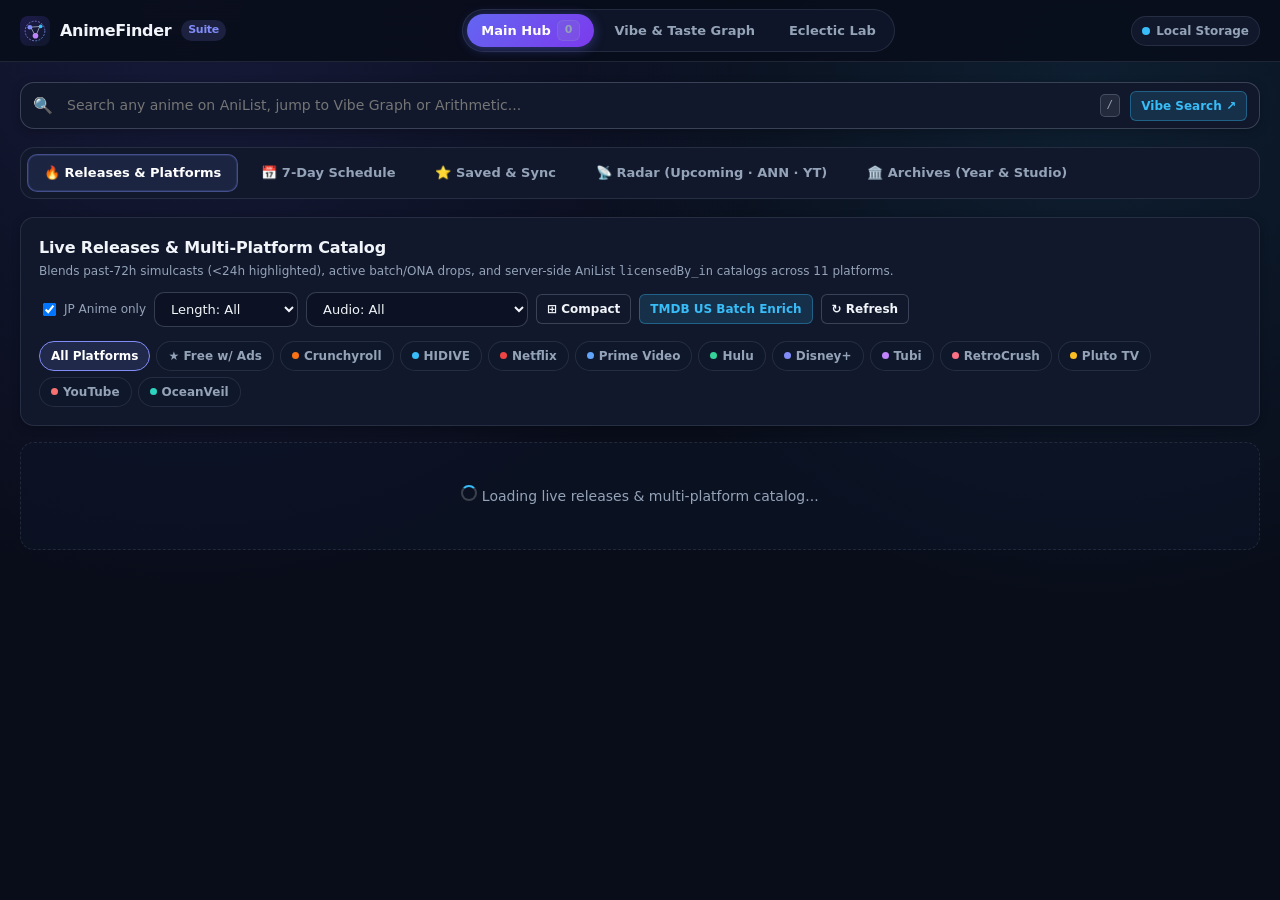
==== index.html @ e2b80edc "Add anime-viewer QoL upgrades: clickable studio/staff/tags pedigree, source badges, length filter, e" ====
<!DOCTYPE html>
<html lang="en">
<head>
  <meta charset="UTF-8">
  <meta name="viewport" content="width=device-width, initial-scale=1.0">
  <title>AnimeFinder — Main Hub &amp; Daily Utility</title>
  <meta name="description" content="Zero-build static anime discovery, live releases, 7-day Mon–Sun schedule, personal watchlist, radar, and studio/year archives.">
  <meta name="theme-color" content="#090d1a">
  <meta name="mobile-web-app-capable" content="yes">
  <meta name="apple-mobile-web-app-status-bar-style" content="black-translucent">
  <meta name="apple-mobile-web-app-title" content="AnimeFinder">
  <link rel="icon" href="./icon.svg" type="image/svg+xml">
  <link rel="apple-touch-icon" href="./icon.svg">
  <link rel="manifest" href="./manifest.webmanifest">
  <link rel="stylesheet" href="./styles.css">
</head>
<body>
  <div id="af-nav-host"></div>

  <main class="container" id="main-content">
    <!-- Global AniList Search (/) -->
    <section class="global-search-wrap" aria-label="Global Anime Search">
      <div class="global-search-bar">
        <span aria-hidden="true" style="color:var(--text-muted);font-size:16px;">🔍</span>
        <input id="globalSearchInput" type="search" placeholder="Search any anime on AniList, jump to Vibe Graph or Arithmetic..." autocomplete="off" aria-label="Search anime on AniList">
        <span class="kbd" title="Press / to focus search">/</span>
        <button type="button" class="btn btn-sm btn-cyan" id="quickVibeJumpBtn" title="Search this prompt in Vibe & Taste Graph">Vibe Search ↗</button>
      </div>
      <div id="globalSearchDropdown" class="search-dropdown" role="listbox" aria-label="Search suggestions"></div>
    </section>

    <!-- Main Hub Navigation Tabs -->
    <div class="tabs-bar" role="tablist" aria-label="Main Hub Sections">
      <button type="button" class="tab-btn active" role="tab" aria-selected="true" data-tab="releases">🔥 Releases &amp; Platforms</button>
      <button type="button" class="tab-btn" role="tab" aria-selected="false" data-tab="schedule">📅 7-Day Schedule</button>
      <button type="button" class="tab-btn" role="tab" aria-selected="false" data-tab="saved">⭐ Saved &amp; Sync</button>
      <button type="button" class="tab-btn" role="tab" aria-selected="false" data-tab="radar">📡 Radar (Upcoming · ANN · YT)</button>
      <button type="button" class="tab-btn" role="tab" aria-selected="false" data-tab="archives">🏛️ Archives (Year &amp; Studio)</button>
    </div>

    <!-- TAB 1: RELEASES -->
    <section id="tab-releases" class="tab-panel" role="tabpanel">
      <div class="panel" style="margin-bottom:16px;">
        <div class="panel-header">
          <div>
            <h2 class="panel-title">Live Releases &amp; Multi-Platform Catalog</h2>
            <div style="font-size:12px;color:var(--text-muted);margin-top:2px;">
              Blends past-72h simulcasts (&lt;24h highlighted), active batch/ONA drops, and server-side AniList <code>licensedBy_in</code> catalogs across 11 platforms.
            </div>
          </div>
          <div class="meta-row">
            <label style="display:inline-flex;align-items:center;gap:5px;font-size:12px;color:var(--text-muted);cursor:pointer;">
              <input type="checkbox" id="releasesJpOnly" checked> JP Anime only
            </label>
            <select id="lengthFilterSelect" class="select" aria-label="Filter by Format and Length">
              <option value="all">Length: All</option>
              <option value="tv">TV (20m+)</option>
              <option value="shorts">Shorts (&lt;12m)</option>
              <option value="movies">Movies &amp; OVAs</option>
            </select>
            <select id="dubFilterSelect" class="select" aria-label="Filter by Dub status">
              <option value="all">Audio: All</option>
              <option value="dubbed">Verified EN Dub / Simuldub</option>
              <option value="sub">Sub / No EN VA Listed</option>
            </select>
            <button type="button" class="btn btn-sm" id="toggleCompactBtn" title="Toggle compact card grid">⊞ Compact</button>
            <button type="button" class="btn btn-sm btn-cyan" id="batchTmdbBtn" title="Enrich visible cards with TMDB US JustWatch providers">TMDB US Batch Enrich</button>
            <button type="button" class="btn btn-sm" id="refreshReleasesBtn">↻ Refresh</button>
          </div>
        </div>
        <div class="pills-row" id="platformFilterBar" aria-label="Streaming platform filters"></div>
      </div>
      <div id="releasesMeta" style="font-size:12.5px;color:var(--text-muted);margin-bottom:10px;"></div>
      <div id="releasesGrid" class="anime-grid"></div>
    </section>

    <!-- TAB 2: 7-DAY SCHEDULE -->
    <section id="tab-schedule" class="tab-panel" role="tabpanel" hidden>
      <div class="panel" style="margin-bottom:16px;">
        <div class="panel-header" style="margin-bottom:0;">
          <div>
            <h2 class="panel-title">7-Day Local Broadcast Schedule (Mon – Sun)</h2>
            <div id="scheduleRangeLabel" style="font-size:12px;color:var(--text-muted);margin-top:2px;">Loading local week bounds...</div>
          </div>
          <div class="meta-row">
            <label style="display:inline-flex;align-items:center;gap:6px;font-size:12.5px;color:var(--text-muted);cursor:pointer;">
              <input type="checkbox" id="scheduleJpOnly" checked> JP Anime only
            </label>
            <label style="display:inline-flex;align-items:center;gap:6px;font-size:12.5px;color:var(--text-muted);cursor:pointer;">
              <input type="checkbox" id="scheduleWatchlistOnly"> Watchlist only
            </label>
            <button type="button" class="btn btn-sm" id="refreshScheduleBtn">↻ Refresh</button>
          </div>
        </div>
      </div>
      <div id="scheduleGrid" class="schedule-grid"></div>
    </section>

    <!-- TAB 3: SAVED WATCHLIST & SYNC -->
    <section id="tab-saved" class="tab-panel" role="tabpanel" hidden>
      <div class="panel" style="margin-bottom:16px;">
        <div class="panel-header">
          <div>
            <h2 class="panel-title">Personal Watchlist</h2>
            <div id="watchlistSummary" style="font-size:12px;color:var(--text-muted);margin-top:2px;">0 titles saved in shared origin storage</div>
          </div>
          <div class="meta-row">
            <a class="btn btn-primary btn-sm" href="./vibe-graph.html?mode=watchlist">Map Watchlist Constellation ↗</a>
            <select id="wlSortSelect" class="select" aria-label="Sort watchlist">
              <option value="updated">Sort: Recently Updated</option>
              <option value="rating">Sort: My Rating</option>
              <option value="score">Sort: AniList Score</option>
              <option value="title">Sort: Title (A–Z)</option>
            </select>
          </div>
        </div>
        <div class="pills-row" id="wlStatusPills" aria-label="Watchlist status filters"></div>
      </div>

      <div id="watchlistGrid" class="anime-grid" style="margin-bottom:24px;"></div>

      <!-- Persistence, Gist Sync, AniList Importer & API Keys -->
      <div class="grid-2">
        <!-- Permanent Remote Storage: Private GitHub Gist Wizard -->
        <div class="panel" style="grid-column: 1 / -1;">
          <div class="panel-header">
            <div>
              <h3 class="panel-title">☁️ Permanent Remote Storage (Private GitHub Gist)</h3>
              <div style="font-size:12px;color:var(--text-muted);margin-top:2px;">
                Free, private, version-controlled cloud storage for your Watchlist, ratings, notes, and platform/dub overrides across all devices. Auto-pulls on boot &amp; auto-pushes 1.5s after any edit to <code>animefinder-sync.json</code>.
              </div>
            </div>
            <span class="badge badge-cyan" id="gistStatusBadge">Local Only</span>
          </div>

          <div class="wizard-steps" id="gistWizardSteps">
            <div class="wizard-step" id="wizStep1">
              <div style="font-weight:700;font-size:12.5px;margin-bottom:4px;"><span class="wizard-step-num">1</span>Generate Minimal Token</div>
              <div style="font-size:11.5px;color:var(--text-muted);margin-bottom:8px;">Creates a GitHub token scoped <strong>only to <code>gist</code></strong> (cannot touch your repos).</div>
              <a class="btn btn-xs btn-cyan" href="https://github.com/settings/tokens/new?scopes=gist&amp;description=AnimeFinder+Permanent+Sync" target="_blank" rel="noopener">Open GitHub Token Page ↗</a>
            </div>
            <div class="wizard-step" id="wizStep2">
              <div style="font-weight:700;font-size:12.5px;margin-bottom:4px;"><span class="wizard-step-num">2</span>Connect &amp; Auto-Discover</div>
              <div style="font-size:11.5px;color:var(--text-muted);margin-bottom:6px;">Paste your token below. AnimeFinder automatically finds your existing sync Gist (for 1-click phone/new-browser setup) or creates a new Private Gist.</div>
            </div>
            <div class="wizard-step" id="wizStep3">
              <div style="font-weight:700;font-size:12.5px;margin-bottom:4px;"><span class="wizard-step-num">3</span>Permanent Auto-Sync Active</div>
              <div id="gistConnectedInfo" style="font-size:11.5px;color:var(--text-muted);">Not connected yet. Every push keeps full Git revision history on GitHub.</div>
            </div>
          </div>

          <form onsubmit="return false;" class="form-grid" style="margin-bottom:10px;">
            <div class="form-field">
              <label for="gistTokenInput">GitHub Personal Access Token (<code>gist</code> scope only)</label>
              <input id="gistTokenInput" type="password" autocomplete="off" class="input input-full" placeholder="ghp_... or github_pat_...">
            </div>
            <div class="form-field">
              <label for="gistIdInput">Private Gist ID (auto-filled on Connect)</label>
              <input id="gistIdInput" type="text" autocomplete="off" class="input input-full" placeholder="Auto-discovered or created automatically">
            </div>
          </form>
          <label style="display:inline-flex;align-items:center;gap:6px;font-size:12.5px;color:var(--text-muted);margin-bottom:12px;cursor:pointer;">
            <input type="checkbox" id="gistAutoSyncCheck" checked> Enable auto-pull on boot &amp; 1.5s debounced auto-push across all 3 pages
          </label>
          <div class="meta-row">
            <button type="button" class="btn btn-primary btn-sm" id="connectGistWizardBtn">⚡ Connect &amp; Auto-Setup Private Gist</button>
            <button type="button" class="btn btn-sm" id="saveGistConfigBtn">Save Manual ID</button>
            <button type="button" class="btn btn-emerald btn-sm" id="pullGistBtn">↓ Pull &amp; Merge</button>
            <button type="button" class="btn btn-sm" id="pushGistBtn">↑ Push Now</button>
            <button type="button" class="btn btn-danger btn-xs" id="disconnectGistBtn" style="margin-left:auto;" hidden>Disconnect</button>
          </div>
          <div id="gistLastSyncLabel" style="font-size:11.5px;color:var(--text-dim);margin-top:8px;"></div>
        </div>

        <!-- AniList Username Importer (P2) & TMDB Key -->
        <div class="panel" style="grid-column: 1 / -1;">
          <div class="panel-header">
            <h3 class="panel-title">AniList Importer, TMDB &amp; Cache</h3>
            <span class="badge badge-purple">P2 Ready</span>
          </div>
          <div class="grid-2" style="margin-bottom:12px;">
            <form onsubmit="return false;" class="form-field">
              <label for="anilistImportUser">Read-Only AniList Username Import (<code>MediaListCollection</code>)</label>
              <div style="display:flex;gap:8px;">
                <input id="anilistImportUser" type="text" class="input input-full" placeholder="e.g. your public AniList username">
                <button type="button" class="btn btn-cyan btn-sm" id="importAnilistBtn">Import Watchlist</button>
              </div>
            </form>
            <form onsubmit="return false;" class="form-field">
              <label for="tmdbKeyInput">Optional TMDB API Key (US JustWatch Providers)</label>
              <div style="display:flex;gap:8px;">
                <input id="tmdbKeyInput" type="password" autocomplete="off" class="input input-full" placeholder="TMDB v3 API key (stored locally only)">
                <button type="button" class="btn btn-sm" id="saveTmdbKeyBtn">Save Key</button>
              </div>
            </form>
          </div>
          <div class="divider"></div>
          <div style="display:flex;align-items:center;justify-content:space-between;gap:8px;flex-wrap:wrap;">
            <div id="cacheStatsLabel" style="font-size:12px;color:var(--text-muted);">IndexedDB cache: checking...</div>
            <div class="meta-row">
              <button type="button" class="btn btn-xs" id="clearApiCacheBtn">Clear API Cache</button>
              <button type="button" class="btn btn-xs btn-danger" id="clearAllCacheBtn">Clear All + Vectors</button>
            </div>
          </div>
        </div>

        <!-- Portable Sync Codes & JSON Backup -->
        <div class="panel" style="grid-column: 1 / -1;">
          <div class="panel-header">
            <h3 class="panel-title">Portable Sync Codes (UTF-8 TextEncoder) &amp; JSON Backups</h3>
            <span class="badge badge-emerald">Secrets stripped from Sync Codes</span>
          </div>
          <div class="grid-2">
            <div>
              <div class="meta-row" style="margin-bottom:8px;">
                <button type="button" class="btn btn-sm btn-cyan" id="genSyncCodeBtn">Generate Sync Code</button>
                <button type="button" class="btn btn-sm" id="copySyncUrlBtn">Copy #sync= Share URL</button>
                <button type="button" class="btn btn-sm" id="exportJsonBtn">Export JSON</button>
                <label class="btn btn-sm" style="margin:0;">
                  Import JSON <input type="file" id="importJsonFile" accept="application/json" hidden>
                </label>
              </div>
              <textarea id="syncCodeOutput" class="textarea" readonly placeholder="Click 'Generate Sync Code' to create a portable UTF-8 Base64 snapshot (no API keys included)..."></textarea>
            </div>
            <div>
              <div class="meta-row" style="margin-bottom:8px;">
                <button type="button" class="btn btn-sm btn-emerald" id="applySyncCodeBtn">Merge Sync Code</button>
              </div>
              <textarea id="syncCodeInput" class="textarea" placeholder="Paste a Sync Code from another device here to merge Watchlist &amp; overrides..."></textarea>
            </div>
          </div>
        </div>
      </div>
    </section>

    <!-- TAB 4: RADAR -->
    <section id="tab-radar" class="tab-panel" role="tabpanel" hidden>
      <div class="panel" style="margin-bottom:18px;">
        <div class="panel-header">
          <div>
            <h2 class="panel-title">Upcoming Anime Radar</h2>
            <div style="font-size:12px;color:var(--text-muted);">Most anticipated upcoming releases (<code>NOT_YET_RELEASED</code>)</div>
          </div>
          <button type="button" class="btn btn-sm" id="refreshUpcomingBtn">↻ Refresh</button>
        </div>
        <div id="upcomingGrid" class="anime-grid"></div>
      </div>

      <div class="grid-2">
        <!-- ANN RSS -->
        <div class="panel">
          <div class="panel-header">
            <h3 class="panel-title">Anime News Network (ANN RSS)</h3>
            <div class="meta-row">
              <button type="button" class="btn btn-xs" id="refreshAnnBtn">↻ Reload</button>
              <a class="btn btn-xs btn-cyan" href="https://www.animenewsnetwork.com/news/" target="_blank" rel="noopener">Open ANN ↗</a>
            </div>
          </div>
          <div id="annNewsList" style="display:flex;flex-direction:column;gap:10px;max-height:460px;overflow-y:auto;"></div>
        </div>

        <!-- YouTube Hunter -->
        <div class="panel">
          <div class="panel-header">
            <h3 class="panel-title">YouTube Hunter (Trailers · OPs · Reviews)</h3>
            <a id="ytDirectLink" class="btn btn-xs btn-cyan" href="https://www.youtube.com/results?search_query=anime+pv+trailer+2026" target="_blank" rel="noopener">Open on YouTube ↗</a>
          </div>
          <div style="display:flex;gap:8px;margin-bottom:10px;">
            <input id="ytSearchInput" type="search" class="input input-full" value="anime official trailer PV" placeholder="Search anime trailers, sakuga, OPs...">
            <button type="button" class="btn btn-primary btn-sm" id="ytSearchBtn">Hunt</button>
          </div>
          <div class="pills-row" style="margin-bottom:12px;">
            <button type="button" class="pill yt-preset" data-q="anime official trailer PV 2026">2026 PVs</button>
            <button type="button" class="pill yt-preset" data-q="anime opening OP creditless">Creditless OPs</button>
            <button type="button" class="pill yt-preset" data-q="anime sakuga MAD animation">Sakuga</button>
            <button type="button" class="pill yt-preset" data-q="hidden gem anime recommendations">Hidden Gems</button>
          </div>
          <div id="ytResultsList" style="display:flex;flex-direction:column;gap:10px;max-height:400px;overflow-y:auto;"></div>
        </div>
      </div>
    </section>

    <!-- TAB 5: ARCHIVES -->
    <section id="tab-archives" class="tab-panel" role="tabpanel" hidden>
      <div class="panel" style="margin-bottom:16px;">
        <div class="panel-header">
          <div class="pills-row" role="tablist" aria-label="Archive mode">
            <button type="button" class="pill active" id="archiveModeYear">📅 By Year (1970–2026)</button>
            <button type="button" class="pill" id="archiveModeStudio">🎬 By Studio (up to 75 titles)</button>
          </div>
          <label style="display:inline-flex;align-items:center;gap:6px;font-size:12px;color:var(--text-muted);cursor:pointer;">
            <input type="checkbox" id="archiveEntryPointsOnly"> Entry Points Only (hide sequels/recaps)
          </label>
        </div>

        <!-- By Year Controls -->
        <div id="archiveYearControls">
          <div class="meta-row" style="margin-bottom:10px;">
            <label for="archiveYearSelect" style="font-size:12.5px;color:var(--text-muted);">Year:</label>
            <select id="archiveYearSelect" class="select"></select>
            <select id="archiveFormatSelect" class="select" aria-label="Format filter">
              <option value="">All Formats</option>
              <option value="TV">TV</option>
              <option value="MOVIE">Movie</option>
              <option value="OVA">OVA</option>
              <option value="ONA">ONA</option>
            </select>
            <select id="archiveSortSelect" class="select" aria-label="Sort archive">
              <option value="SCORE_DESC">Top Rated</option>
              <option value="POPULARITY_DESC">Most Popular</option>
            </select>
            <button type="button" class="btn btn-primary btn-sm" id="loadYearArchiveBtn">Browse Year</button>
          </div>
          <div class="pills-row" id="decadeQuickPills"></div>
        </div>

        <!-- By Studio Controls -->
        <div id="archiveStudioControls" hidden>
          <div style="display:flex;gap:8px;margin-bottom:10px;flex-wrap:wrap;">
            <input id="studioSearchInput" type="search" class="input" style="flex:1;min-width:220px;" placeholder="Search any anime studio (e.g. Kyoto Animation, Madhouse, Gainax)...">
            <button type="button" class="btn btn-primary btn-sm" id="searchStudioBtn">Search Studio</button>
          </div>
          <div class="pills-row" id="curatedStudiosBar"></div>
        </div>
      </div>

      <div id="archivesMeta" style="font-size:12.5px;color:var(--text-muted);margin-bottom:10px;"></div>
      <div id="archivesGrid" class="anime-grid"></div>
    </section>
  </main>

  <script src="./shared-core.js"></script>
  <script>
    (function () {
      'use strict';
      const AF = window.AnimeFinderCore;
      AF.mountNav('hub');

      // ----------------------------------------------------------------------
      // State & Tab Management
      // ----------------------------------------------------------------------
      let activeTab = 'releases';
      let activePlatform = 'all'; // 'all' | 'free' | platformId
      let activeDubFilter = 'all';
      let activeLengthFilter = 'all';
      let releasesCache = [];
      let tmdbExtraByAnimeId = new Map();
      let scheduleCache = [];
      let wlFilterStatus = 'All';
      let archiveMode = 'year';
      let loadedTabs = new Set();

      const CURATED_STUDIOS = [
        'Kyoto Animation', 'Studio Ghibli', 'Madhouse', 'MAPPA', 'Bones',
        'Gainax', 'Trigger', 'Shaft', 'ufotable', 'Production I.G',
        'Wit Studio', 'Science SARU', 'Sunrise', 'CoMix Wave Films'
      ];

      function switchTab(tabName) {
        activeTab = tabName;
        document.querySelectorAll('.tabs-bar .tab-btn').forEach(btn => {
          const isAct = btn.dataset.tab === tabName;
          btn.classList.toggle('active', isAct);
          btn.setAttribute('aria-selected', String(isAct));
        });
        document.querySelectorAll('.tab-panel').forEach(sec => {
          sec.hidden = sec.id !== `tab-${tabName}`;
        });
        const url = new URL(window.location.href);
        url.searchParams.set('tab', tabName);
        history.replaceState(null, '', url.toString());

        if (!loadedTabs.has(tabName)) {
          loadedTabs.add(tabName);
          if (tabName === 'releases') loadReleases();
          if (tabName === 'schedule') loadSchedule();
          if (tabName === 'saved') renderSavedTab();
          if (tabName === 'radar') { loadUpcomingRadar(); loadAnnNews(); huntYouTube(); }
          if (tabName === 'archives') loadYearArchive();
        } else if (tabName === 'saved') {
          renderSavedTab();
        }
      }

      document.querySelectorAll('.tabs-bar .tab-btn').forEach(btn => {
        btn.addEventListener('click', () => switchTab(btn.dataset.tab));
      });

      // ----------------------------------------------------------------------
      // Global AniList Search (/)
      // ----------------------------------------------------------------------
      const searchInput = document.getElementById('globalSearchInput');
      const searchDropdown = document.getElementById('globalSearchDropdown');
      let searchTimer = null;

      document.addEventListener('keydown', (ev) => {
        if (ev.key === '/' && !['INPUT', 'TEXTAREA', 'SELECT'].includes(document.activeElement?.tagName)) {
          ev.preventDefault();
          searchInput.focus();
          searchInput.select();
        } else if (ev.key === 'Escape') {
          searchDropdown.classList.remove('open');
        }
      });

      document.addEventListener('click', (ev) => {
        if (!ev.target.closest('.global-search-wrap')) {
          searchDropdown.classList.remove('open');
        }
      });

      searchInput.addEventListener('input', () => {
        const q = searchInput.value.trim();
        if (searchTimer) clearTimeout(searchTimer);
        if (q.length < 2) {
          searchDropdown.classList.remove('open');
          return;
        }
        searchTimer = setTimeout(async () => {
          searchDropdown.innerHTML = `<div style="padding:14px;color:var(--text-muted);"><span class="spinner"></span> Searching AniList...</div>`;
          searchDropdown.classList.add('open');
          try {
            const results = await AF.searchAnimeQuick(q, 8);
            if (!results.length) {
              searchDropdown.innerHTML = `<div style="padding:14px;color:var(--text-muted);">No titles matched "${AF.escapeHtml(q)}".</div>`;
              return;
            }
            searchDropdown.innerHTML = results.map(m => {
              const title = AF.getDisplayTitle(m);
              const wl = AF.getState().watchlist[m.id];
              return `
                <div class="search-item" data-id="${m.id}" role="option">
                  <img src="${AF.escapeHtml(AF.getCover(m))}" alt="">
                  <div style="flex:1;min-width:0;">
                    <div style="font-weight:700;font-size:13.5px;white-space:nowrap;overflow:hidden;text-overflow:ellipsis;">${AF.escapeHtml(title)}</div>
                    <div style="font-size:11.5px;color:var(--text-muted);">
                      ${AF.escapeHtml(m.format || '')} ${m.seasonYear ? '· ' + m.seasonYear : ''} ${m.averageScore ? '· ★ ' + m.averageScore + '%' : ''}
                      ${wl ? `· <span style="color:var(--emerald);">${AF.escapeHtml(wl.status)}</span>` : ''}
                    </div>
                  </div>
                  <a class="btn btn-xs btn-cyan" href="./vibe-graph.html?seed=${m.id}" onclick="event.stopPropagation();">Graph</a>
                  <a class="btn btn-xs" href="./eclectic-lab.html?tab=arithmetic&seed=${m.id}" onclick="event.stopPropagation();">± Arith</a>
                </div>
              `;
            }).join('');
            searchDropdown.querySelectorAll('.search-item').forEach((row, idx) => {
              row.addEventListener('click', () => {
                searchDropdown.classList.remove('open');
                AF.openDetailModal(results[idx]);
              });
            });
          } catch (err) {
            searchDropdown.innerHTML = `<div style="padding:14px;color:var(--rose);">Search failed: ${AF.escapeHtml(err.message)}</div>`;
          }
        }, 320);
      });

      document.getElementById('quickVibeJumpBtn').addEventListener('click', () => {
        const q = searchInput.value.trim();
        window.location.href = q ? `./vibe-graph.html?vibe=${encodeURIComponent(q)}` : './vibe-graph.html';
      });

      // ----------------------------------------------------------------------
      // Card Renderer (Reusable across Releases, Saved, Radar, Archives)
      // ----------------------------------------------------------------------
      function renderAnimeCard(anime, options = {}) {
        const state = AF.getState();
        const wl = state.watchlist[anime.id];
        const title = AF.getDisplayTitle(anime);
        const cover = AF.getCover(anime);
        const extra = tmdbExtraByAnimeId.get(anime.id) || [];
        const platforms = AF.detectPlatforms(anime, extra);
        const dub = AF.classifyDub(anime, platforms);
        const freeAds = AF.isFreeWithAds(anime, platforms);

        const topLeftBadges = [];
        if (options.airingBadge) topLeftBadges.push(options.airingBadge);
        else if (anime.format) topLeftBadges.push(`<span class="badge badge-muted">${AF.escapeHtml(anime.format)}</span>`);
        if (wl) topLeftBadges.push(`<span class="badge badge-emerald">${AF.escapeHtml(wl.status)}</span>`);

        const topRight = anime.averageScore
          ? `<span class="badge badge-accent">★ ${anime.averageScore}%</span>`
          : '';

        const bottomBadges = [];
        if (dub !== 'Sub / No EN VA') {
          bottomBadges.push(`<span class="badge badge-cyan" title="Verified English voice cast on AniList or override">${AF.escapeHtml(dub)}</span>`);
        }
        if (anime.source === 'ORIGINAL') {
          bottomBadges.push(`<span class="badge badge-amber" title="Anime Original production">★ Original</span>`);
        }
        if (freeAds) bottomBadges.push(`<span class="badge badge-amber">Free w/ Ads</span>`);
        if (options.extraBadge) bottomBadges.push(options.extraBadge);

        const leadStudio = anime.studios?.nodes?.[0]?.name || '';
        const studioEl = leadStudio
          ? `<a href="./index.html?tab=archives&amp;studio=${encodeURIComponent(leadStudio)}" onclick="event.stopPropagation();" style="color:var(--cyan);font-weight:600;overflow:hidden;text-overflow:ellipsis;white-space:nowrap;" title="Browse ${AF.escapeHtml(leadStudio)} in Archives">${AF.escapeHtml(leadStudio)}</a>`
          : `<span>${AF.escapeHtml((anime.genres || []).slice(0, 2).join(', ') || 'Anime')}</span>`;
        const subTags = AF.getTopSubgenreTags(anime, 2);

        return `
          <article class="anime-card" tabindex="0" data-anime-id="${anime.id}" aria-label="${AF.escapeHtml(title)}">
            <div class="anime-card-cover-wrap">
              <img class="anime-card-cover" src="${AF.escapeHtml(cover)}" alt="${AF.escapeHtml(title)}" loading="lazy">
              <div class="anime-card-overlay-top">
                <div style="display:flex;flex-wrap:wrap;gap:4px;">${topLeftBadges.join('')}</div>
                <div>${topRight}</div>
              </div>
              <div class="anime-card-overlay-bottom">${bottomBadges.join('')}</div>
              ${!options.watchlistControls ? `<button type="button" class="quick-wl-btn ${wl ? 'saved' : ''}" data-quick-wl="${anime.id}" title="${wl ? 'Saved in Watchlist (click to edit)' : 'Quick-add to Plan to Watch'}">${wl ? '✓ Saved' : '+ Save'}</button>` : ''}
            </div>
            <div class="anime-card-body">
              <h3 class="anime-card-title" title="${AF.escapeHtml(title)}">${AF.escapeHtml(title)}</h3>
              <div class="anime-card-meta">
                ${studioEl}
                <span style="flex-shrink:0;">${anime.seasonYear || (anime.episodes ? (anime.episodes === 1 ? '1 ep' : anime.episodes + ' eps') : '')}</span>
              </div>
              ${subTags.length ? `<div style="font-size:10.5px;color:var(--text-dim);white-space:nowrap;overflow:hidden;text-overflow:ellipsis;">${subTags.map(t => '#' + AF.escapeHtml(t)).join(' · ')}</div>` : ''}
              ${options.watchlistControls ? options.watchlistControls : `
                <div class="anime-card-platforms">
                  ${platforms.slice(0, 3).map(p => `<span class="platform-tag" style="color:${p.color};border-color:${p.color}55;">${AF.escapeHtml(p.name)}</span>`).join('')}
                  ${platforms.length > 3 ? `<span class="platform-tag">+${platforms.length - 3}</span>` : ''}
                </div>
              `}
            </div>
          </article>
        `;
      }

      function attachCardHandlers(container, itemsById) {
        container.querySelectorAll('.anime-card').forEach(card => {
          const open = () => {
            const id = Number(card.dataset.animeId);
            AF.openDetailModal(itemsById.get(id) || id);
          };
          card.addEventListener('click', (ev) => {
            if (ev.target.closest('button, a')) return;
            open();
          });
          card.addEventListener('keydown', (ev) => {
            if (ev.key === 'Enter' || ev.key === ' ') {
              ev.preventDefault();
              open();
            }
          });
        });
        container.querySelectorAll('[data-quick-wl]').forEach(btn => {
          btn.addEventListener('click', (ev) => {
            ev.stopPropagation();
            const id = Number(btn.dataset.quickWl);
            const item = itemsById.get(id);
            const existing = AF.getState().watchlist[id];
            if (existing) {
              AF.openDetailModal(item || id);
            } else if (item) {
              AF.upsertWatchlistItem(item, { status: 'Plan to Watch' });
              AF.toast(`Added "${AF.getDisplayTitle(item)}" to Plan to Watch!`, 'success', 2000);
            }
          });
        });
      }

      // ----------------------------------------------------------------------
      // TAB 1: RELEASES (Past-72h Simulcasts + Active ONAs + 11-Platform Catalog)
      // ----------------------------------------------------------------------
      function renderPlatformFilterBar() {
        const bar = document.getElementById('platformFilterBar');
        bar.innerHTML = `
          <button type="button" class="pill ${activePlatform === 'all' ? 'active' : ''}" data-pf="all">All Platforms</button>
          <button type="button" class="pill ${activePlatform === 'free' ? 'active' : ''}" data-pf="free">★ Free w/ Ads</button>
          ${AF.PLATFORM_CONFIG.map(p => `
            <button type="button" class="pill ${activePlatform === p.id ? 'active' : ''}" data-pf="${p.id}">
              <span style="width:7px;height:7px;border-radius:50%;background:${p.color};display:inline-block;"></span>
              ${AF.escapeHtml(p.name)}
            </button>
          `).join('')}
        `;
        bar.querySelectorAll('.pill').forEach(btn => {
          btn.addEventListener('click', () => {
            activePlatform = btn.dataset.pf;
            renderPlatformFilterBar();
            loadReleases();
          });
        });
      }

      async function loadReleases(forceRefresh = false) {
        const grid = document.getElementById('releasesGrid');
        const meta = document.getElementById('releasesMeta');
        grid.innerHTML = `<div class="empty-state" style="grid-column:1/-1;"><span class="spinner"></span> Loading live releases &amp; multi-platform catalog...</div>`;

        const nowSec = Math.floor(Date.now() / 1000);
        const start72h = nowSec - 72 * 3600;

        // Determine server-side licensedBy_in using verified multi-alias arrays
        let licensedByList = null;
        if (activePlatform === 'free') {
          licensedByList = AF.PLATFORM_CONFIG.filter(p => p.freeWithAds).flatMap(p => p.licensedByValues || [p.licensedBy]);
        } else if (activePlatform !== 'all' && AF.PLATFORM_BY_ID[activePlatform]) {
          const p = AF.PLATFORM_BY_ID[activePlatform];
          licensedByList = p.licensedByValues || [p.licensedBy];
        }

        const query = `
          query ($start: Int, $end: Int ${licensedByList ? ', $licensed: [String]' : ''}) {
            past72h: Page(page: 1, perPage: 50) {
              airingSchedules(airingAt_greater: $start, airingAt_lesser: $end, sort: TIME_DESC) {
                id
                episode
                airingAt
                media { ${AF.MEDIA_CARD_FIELDS} }
              }
            }
            activeOnas: Page(page: 1, perPage: 25) {
              media(type: ANIME, isAdult: false, status: RELEASING, format_in: [ONA, TV, TV_SHORT], sort: [POPULARITY_DESC]) {
                ${AF.MEDIA_CARD_FIELDS}
              }
            }
            ${licensedByList ? `
            catalog: Page(page: 1, perPage: 40) {
              media(type: ANIME, isAdult: false, licensedBy_in: $licensed, sort: [TRENDING_DESC, POPULARITY_DESC]) {
                ${AF.MEDIA_CARD_FIELDS}
              }
            }` : ''}
          }
        `;
        const vars = { start: start72h, end: nowSec };
        if (licensedByList) vars.licensed = licensedByList;

        try {
          const cacheKey = forceRefresh ? null : `releases_v2_${activePlatform}`;
          const data = await AF.anilistQuery(query, vars, { cacheKey, ttl: AF.TTL_DYNAMIC });

          const mergedMap = new Map();
          // 1. Past-72h simulcasts
          for (const sched of (data?.past72h?.airingSchedules || [])) {
            const m = sched.media;
            if (!m || m.isAdult) continue;
            if (!mergedMap.has(m.id)) {
              mergedMap.set(m.id, { ...m, _recentEp: sched.episode, _recentAirAt: sched.airingAt, _source: 'simulcast', _inCatalog: false, _matchedPlatforms: [] });
            }
          }
          // 2. Active ONAs / currently releasing batches
          for (const m of (data?.activeOnas?.media || [])) {
            if (!m || m.isAdult) continue;
            if (!mergedMap.has(m.id)) {
              mergedMap.set(m.id, { ...m, _source: m.format === 'ONA' ? 'ona' : 'airing', _inCatalog: false, _matchedPlatforms: [] });
            }
          }
          // 3. Server-side licensedBy_in catalog (tag even if already in mergedMap!)
          for (const m of (data?.catalog?.media || [])) {
            if (!m || m.isAdult) continue;
            const existing = mergedMap.get(m.id);
            if (existing) {
              existing._inCatalog = true;
              if (activePlatform !== 'all' && activePlatform !== 'free') existing._matchedPlatforms.push(activePlatform);
            } else {
              mergedMap.set(m.id, {
                ...m,
                _source: 'catalog',
                _inCatalog: true,
                _matchedPlatforms: (activePlatform !== 'all' && activePlatform !== 'free') ? [activePlatform] : []
              });
            }
          }

          releasesCache = Array.from(mergedMap.values());
          renderReleasesGrid();
          // Verify real EN voice actors via batched root Media(id) aliases (cached 24h in IndexedDB)
          AF.verifyDubStatusBatch(releasesCache).then(() => {
            if (activeTab === 'releases') renderReleasesGrid();
          });
        } catch (err) {
          meta.textContent = '';
          grid.innerHTML = `<div class="empty-state" style="grid-column:1/-1;">Failed to load releases: ${AF.escapeHtml(err.message)}</div>`;
        }
      }

      function renderReleasesGrid() {
        const grid = document.getElementById('releasesGrid');
        const meta = document.getElementById('releasesMeta');
        const nowSec = Math.floor(Date.now() / 1000);
        const jpOnly = document.getElementById('releasesJpOnly')?.checked;

        const filtered = releasesCache.filter(m => {
          if (jpOnly && m.countryOfOrigin && m.countryOfOrigin !== 'JP') return false;
          const extra = tmdbExtraByAnimeId.get(m.id) || [];
          const platforms = AF.detectPlatforms(m, extra);
          if (activePlatform === 'free') {
            if (!AF.isFreeWithAds(m, platforms) && !m._inCatalog) return false;
          } else if (activePlatform !== 'all') {
            if (!platforms.some(p => p.id === activePlatform) && !m._inCatalog) return false;
          }
          const dub = AF.classifyDub(m);
          const isDubbed = dub === 'EN Dub' || dub === 'Simuldub';
          if (activeDubFilter === 'dubbed' && !isDubbed) return false;
          if (activeDubFilter === 'sub' && isDubbed) return false;

          if (activeLengthFilter === 'tv') {
            if (m.format !== 'TV' || (m.duration && m.duration < 15)) return false;
          } else if (activeLengthFilter === 'shorts') {
            const isShort = m.format === 'TV_SHORT' || (m.duration && m.duration < 15);
            if (!isShort) return false;
          } else if (activeLengthFilter === 'movies') {
            if (!['MOVIE', 'OVA', 'ONA', 'SPECIAL'].includes(m.format)) return false;
          }
          return true;
        });

        meta.textContent = `Showing ${filtered.length} titles (${activePlatform === 'all' ? 'Past 72h Simulcasts + Active ONAs' : activePlatform === 'free' ? 'Free w/ Ads Catalog + Airing' : AF.PLATFORM_BY_ID[activePlatform]?.name + ' Catalog + Airing'}${jpOnly ? ' · JP only' : ' · All origins'})`;

        if (!filtered.length) {
          grid.innerHTML = `<div class="empty-state" style="grid-column:1/-1;">No releases matched the current platform/dub filters. Try switching filters or adding custom overrides in the Detail Modal.</div>`;
          return;
        }

        const byId = new Map(filtered.map(m => [m.id, m]));
        grid.innerHTML = filtered.map(m => {
          let airingBadge = '';
          if (m._recentAirAt) {
            const ageHrs = Math.floor((nowSec - m._recentAirAt) / 3600);
            const isUnder24 = ageHrs < 24;
            const rel = AF.formatRelativeCountdown(m._recentAirAt);
            airingBadge = `<span class="badge ${isUnder24 ? 'badge-rose' : 'badge-amber'}">Ep ${m._recentEp} · ${AF.escapeHtml(rel)}</span>`;
          } else if (m._source === 'ona') {
            airingBadge = `<span class="badge badge-purple">Active ONA</span>`;
          } else if (m._source === 'catalog') {
            airingBadge = `<span class="badge badge-cyan">Catalog</span>`;
          }
          return renderAnimeCard(m, { airingBadge });
        }).join('');
        attachCardHandlers(grid, byId);
      }

      document.getElementById('lengthFilterSelect').addEventListener('change', (ev) => {
        activeLengthFilter = ev.target.value;
        renderReleasesGrid();
      });
      document.getElementById('dubFilterSelect').addEventListener('change', (ev) => {
        activeDubFilter = ev.target.value;
        renderReleasesGrid();
      });
      document.getElementById('releasesJpOnly').addEventListener('change', renderReleasesGrid);
      document.getElementById('toggleCompactBtn').addEventListener('click', (ev) => {
        const isComp = !document.getElementById('releasesGrid').classList.contains('compact');
        ['releasesGrid', 'watchlistGrid', 'upcomingGrid', 'archivesGrid'].forEach(id => {
          document.getElementById(id)?.classList.toggle('compact', isComp);
        });
        ev.currentTarget.classList.toggle('btn-primary', isComp);
        ev.currentTarget.textContent = isComp ? '⊞ Comfortable' : '⊞ Compact';
      });

      document.getElementById('refreshReleasesBtn').addEventListener('click', () => loadReleases(true));

      document.getElementById('batchTmdbBtn').addEventListener('click', async () => {
        const key = AF.getState().settings.tmdbKey;
        if (!key) {
          AF.toast('Save a TMDB API key in the "Saved & Sync" tab first.', 'warn');
          switchTab('saved');
          return;
        }
        const slice = releasesCache.slice(0, 14);
        AF.toast(`Enriching ${slice.length} releases via TMDB US JustWatch...`, 'info');
        let enriched = 0;
        for (const m of slice) {
          const prov = await AF.fetchTmdbUsProviders(AF.getDisplayTitle(m), m.seasonYear, key);
          if (prov) {
            const names = [...(prov.flatrate || []), ...(prov.free || []), ...(prov.ads || [])];
            if (names.length) {
              tmdbExtraByAnimeId.set(m.id, names);
              enriched++;
            }
          }
        }
        renderReleasesGrid();
        AF.toast(`TMDB US enriched ${enriched} titles.`, 'success');
      });

      // ----------------------------------------------------------------------
      // TAB 2: 7-DAY LOCAL SCHEDULE (Mon 00:00:00 – Sun 23:59:59, 3-page batch)
      // ----------------------------------------------------------------------
      function getLocalWeekBounds() {
        const now = new Date();
        const day = now.getDay(); // 0=Sun, 1=Mon...
        const diffToMonday = day === 0 ? -6 : 1 - day;
        const mon = new Date(now.getFullYear(), now.getMonth(), now.getDate() + diffToMonday, 0, 0, 0, 0);
        const sun = new Date(mon.getFullYear(), mon.getMonth(), mon.getDate() + 6, 23, 59, 59, 999);
        return { mon, sun, startSec: Math.floor(mon.getTime() / 1000), endSec: Math.floor(sun.getTime() / 1000) };
      }

      async function loadSchedule(forceRefresh = false) {
        const grid = document.getElementById('scheduleGrid');
        const rangeLbl = document.getElementById('scheduleRangeLabel');
        const { mon, sun, startSec, endSec } = getLocalWeekBounds();
        const tz = Intl.DateTimeFormat().resolvedOptions().timeZone || 'Local Time';
        rangeLbl.textContent = `Local week (${tz}): ${mon.toLocaleDateString(undefined, { weekday: 'short', month: 'short', day: 'numeric' })} 00:00 → ${sun.toLocaleDateString(undefined, { weekday: 'short', month: 'short', day: 'numeric' })} 23:59 (up to 200 episodes batched in 1 request)`;
        grid.innerHTML = `<div class="empty-state" style="grid-column:1/-1;"><span class="spinner"></span> Fetching full Mon–Sun schedule...</div>`;

        const schedFields = `
          id
          episode
          airingAt
          media { ${AF.MEDIA_CARD_FIELDS} }
        `;
        const query = `
          query ($start: Int, $end: Int) {
            p1: Page(page: 1, perPage: 50) { airingSchedules(airingAt_greater: $start, airingAt_lesser: $end, sort: TIME) { ${schedFields} } }
            p2: Page(page: 2, perPage: 50) { airingSchedules(airingAt_greater: $start, airingAt_lesser: $end, sort: TIME) { ${schedFields} } }
            p3: Page(page: 3, perPage: 50) { airingSchedules(airingAt_greater: $start, airingAt_lesser: $end, sort: TIME) { ${schedFields} } }
            p4: Page(page: 4, perPage: 50) { airingSchedules(airingAt_greater: $start, airingAt_lesser: $end, sort: TIME) { ${schedFields} } }
          }
        `;
        try {
          const cacheKey = forceRefresh ? null : `schedule_week_v2_${startSec}`;
          const data = await AF.anilistQuery(query, { start: startSec, end: endSec }, { cacheKey, ttl: AF.TTL_DYNAMIC });
          const all = [
            ...(data?.p1?.airingSchedules || []),
            ...(data?.p2?.airingSchedules || []),
            ...(data?.p3?.airingSchedules || []),
            ...(data?.p4?.airingSchedules || [])
          ].filter(s => s?.media && !s.media.isAdult);
          scheduleCache = all;
          renderScheduleGrid();
        } catch (err) {
          grid.innerHTML = `<div class="empty-state" style="grid-column:1/-1;">Failed to load schedule: ${AF.escapeHtml(err.message)}</div>`;
        }
      }

      function renderScheduleGrid() {
        const grid = document.getElementById('scheduleGrid');
        const wlOnly = document.getElementById('scheduleWatchlistOnly').checked;
        const jpOnly = document.getElementById('scheduleJpOnly').checked;
        const wl = AF.getState().watchlist;
        const nowSec = Math.floor(Date.now() / 1000);
        const todayJsDay = new Date().getDay();
        const todayBucketIdx = todayJsDay === 0 ? 6 : todayJsDay - 1;

        const dayNames = ['Monday', 'Tuesday', 'Wednesday', 'Thursday', 'Friday', 'Saturday', 'Sunday'];
        const buckets = Array.from({ length: 7 }, () => []);

        for (const item of scheduleCache) {
          if (jpOnly && item.media.countryOfOrigin && item.media.countryOfOrigin !== 'JP') continue;
          if (wlOnly && !wl[item.media.id]) continue;
          const d = new Date(item.airingAt * 1000);
          // Explicit day-0 Sunday bucketing at index 6
          const jsDay = d.getDay();
          const idx = jsDay === 0 ? 6 : jsDay - 1;
          buckets[idx].push(item);
        }

        const mediaById = new Map(scheduleCache.map(s => [s.media.id, s.media]));

        grid.innerHTML = dayNames.map((name, idx) => {
          const list = buckets[idx];
          const isToday = idx === todayBucketIdx;
          return `
            <div class="schedule-col ${isToday ? 'today' : ''}">
              <div class="schedule-col-header">
                <strong style="font-size:13px;">${name}${isToday ? ' · Today' : ''}</strong>
                <span class="badge ${isToday ? 'badge-accent' : 'badge-muted'}">${list.length}</span>
              </div>
              <div class="schedule-list">
                ${list.length ? list.map(s => {
                  const m = s.media;
                  const dt = new Date(s.airingAt * 1000);
                  const timeStr = dt.toLocaleTimeString([], { hour: '2-digit', minute: '2-digit' });
                  const aired = s.airingAt <= nowSec;
                  const rel = AF.formatRelativeCountdown(s.airingAt);
                  const inWl = Boolean(wl[m.id]);
                  return `
                    <div class="schedule-item" data-anime-id="${m.id}" tabindex="0">
                      <img src="${AF.escapeHtml(AF.getCover(m))}" alt="" loading="lazy">
                      <div class="schedule-item-info">
                        <div class="schedule-item-title">${AF.escapeHtml(AF.getDisplayTitle(m))}</div>
                        <div style="font-size:11px;color:var(--text-muted);margin-bottom:4px;">Ep ${s.episode} · ${timeStr}</div>
                        <div style="display:flex;flex-wrap:wrap;gap:4px;">
                          <span class="badge ${aired ? 'badge-emerald' : 'badge-amber'}">${aired ? '✓ ' + rel : rel}</span>
                          ${inWl ? `<span class="badge badge-accent">★ Saved</span>` : ''}
                        </div>
                      </div>
                    </div>
                  `;
                }).join('') : `<div style="font-size:12px;color:var(--text-dim);padding:12px;text-align:center;">No episodes</div>`}
              </div>
            </div>
          `;
        }).join('');

        grid.querySelectorAll('.schedule-item').forEach(el => {
          const open = () => AF.openDetailModal(mediaById.get(Number(el.dataset.animeId)) || Number(el.dataset.animeId));
          el.addEventListener('click', open);
          el.addEventListener('keydown', (ev) => { if (ev.key === 'Enter' || ev.key === ' ') { ev.preventDefault(); open(); } });
        });
      }

      document.getElementById('scheduleWatchlistOnly').addEventListener('change', renderScheduleGrid);
      document.getElementById('scheduleJpOnly').addEventListener('change', renderScheduleGrid);
      document.getElementById('refreshScheduleBtn').addEventListener('click', () => loadSchedule(true));

      // ----------------------------------------------------------------------
      // TAB 3: SAVED WATCHLIST & SYNC
      // ----------------------------------------------------------------------
      async function refreshCacheStatsUI() {
        const stats = await AF.cacheStats();
        const el = document.getElementById('cacheStatsLabel');
        if (el) {
          el.textContent = `IndexedDB (AnimeFinderCacheDB v2): ${stats.apiCount} cached API responses · ${stats.vectorCount} MiniLM vectors`;
        }
      }

      function renderSavedTab() {
        const state = AF.getState();
        const items = Object.values(state.watchlist || {});
        const counts = { All: items.length };
        AF.WATCHLIST_STATUSES.forEach(st => { counts[st] = 0; });
        items.forEach(it => {
          const st = AF.normalizeStatus(it.status);
          counts[st] = (counts[st] || 0) + 1;
        });

        document.getElementById('watchlistSummary').textContent =
          `${items.length} titles saved · Watching: ${counts['Watching']} · Completed: ${counts['Completed']} · On Hold: ${counts['On Hold']} · Plan: ${counts['Plan to Watch']}`;

        const pillsEl = document.getElementById('wlStatusPills');
        pillsEl.innerHTML = ['All', ...AF.WATCHLIST_STATUSES].map(st => `
          <button type="button" class="pill ${wlFilterStatus === st ? 'active' : ''}" data-st="${st}">
            ${st} <span class="badge badge-muted">${counts[st] || 0}</span>
          </button>
        `).join('');
        pillsEl.querySelectorAll('.pill').forEach(btn => {
          btn.addEventListener('click', () => {
            wlFilterStatus = btn.dataset.st;
            renderSavedTab();
          });
        });

        // Filter & sort
        const sortBy = document.getElementById('wlSortSelect').value;
        let filtered = wlFilterStatus === 'All'
          ? items
          : items.filter(it => AF.normalizeStatus(it.status) === wlFilterStatus);

        filtered.sort((a, b) => {
          if (sortBy === 'rating') return (b.rating || 0) - (a.rating || 0);
          if (sortBy === 'score') return (b.averageScore || 0) - (a.averageScore || 0);
          if (sortBy === 'title') return (a.title || '').localeCompare(b.title || '');
          return (b.updatedAt || 0) - (a.updatedAt || 0);
        });

        const grid = document.getElementById('watchlistGrid');
        if (!filtered.length) {
          grid.innerHTML = `<div class="empty-state" style="grid-column:1/-1;">No titles in "${AF.escapeHtml(wlFilterStatus)}". Click any anime card or import your AniList username below to populate your Watchlist.</div>`;
        } else {
          const byId = new Map(filtered.map(it => [it.id, it]));
          grid.innerHTML = filtered.map(it => {
            const epText = `${it.progress || 0}${it.episodes ? ' / ' + it.episodes : ''} eps`;
            const extraBadge = it.rating ? `<span class="badge badge-amber">My ★ ${it.rating}/10</span>` : '';
            const controls = `
              <div style="display:flex;align-items:center;justify-content:space-between;gap:6px;margin-top:auto;padding-top:6px;">
                <span style="font-size:11.5px;color:var(--text-muted);">${epText}</span>
                <div style="display:flex;gap:4px;">
                  <button type="button" class="btn btn-xs btn-emerald wl-inc-btn" data-id="${it.id}">+1 Ep</button>
                  <a class="btn btn-xs btn-cyan" href="./vibe-graph.html?seed=${it.id}">Graph</a>
                </div>
              </div>
            `;
            return renderAnimeCard(it, { extraBadge, watchlistControls: controls });
          }).join('');
          attachCardHandlers(grid, byId);
          grid.querySelectorAll('.wl-inc-btn').forEach(btn => {
            btn.addEventListener('click', (ev) => {
              ev.stopPropagation();
              const it = byId.get(Number(btn.dataset.id));
              if (!it) return;
              AF.upsertWatchlistItem(it, { progress: (it.progress || 0) + 1 });
              AF.toast(`${it.title}: Ep ${(it.progress || 0) + 1}`, 'success', 1800);
            });
          });
        }

        // Populate settings inputs & Permanent Remote Storage Wizard state
        const hasToken = Boolean(state.settings.gistToken);
        const hasGist = Boolean(state.settings.gistToken && state.settings.gistId);
        document.getElementById('gistTokenInput').value = state.settings.gistToken || '';
        document.getElementById('gistIdInput').value = state.settings.gistId || '';
        document.getElementById('gistAutoSyncCheck').checked = state.settings.gistAutoSync !== false;
        document.getElementById('tmdbKeyInput').value = state.settings.tmdbKey || '';
        document.getElementById('anilistImportUser').value = state.settings.anilistUsername || '';

        document.getElementById('wizStep1').classList.toggle('done', hasToken);
        document.getElementById('wizStep2').classList.toggle('done', hasGist);
        document.getElementById('wizStep3').classList.toggle('done', hasGist);
        document.getElementById('disconnectGistBtn').hidden = !hasGist;

        const badge = document.getElementById('gistStatusBadge');
        const info = document.getElementById('gistConnectedInfo');
        if (hasGist) {
          const gistUrl = state.settings.gistUrl || `https://gist.github.com/${state.settings.gistId}`;
          const revUrl = `${gistUrl}/revisions`;
          badge.className = 'badge badge-emerald';
          badge.textContent = state.settings.gistUser ? `Connected: @${state.settings.gistUser}` : 'Permanent Gist Connected';
          info.innerHTML = `
            Synced to <code>animefinder-sync.json</code> (${Object.keys(state.watchlist).length} titles · ${Object.keys(state.overrides || {}).length} overrides · ${Object.keys(state.tombstones || {}).length} tombstones).
            <div class="meta-row" style="margin-top:6px;">
              <a class="btn btn-xs btn-cyan" href="${AF.escapeHtml(gistUrl)}" target="_blank" rel="noopener">View Private Gist ↗</a>
              <a class="btn btn-xs" href="${AF.escapeHtml(revUrl)}" target="_blank" rel="noopener">Revision History ↗</a>
            </div>
          `;
        } else {
          badge.className = 'badge badge-cyan';
          badge.textContent = 'Local Storage Only';
          info.textContent = 'Not connected yet. Every push keeps full Git revision history on GitHub.';
        }

        document.getElementById('gistLastSyncLabel').textContent = state.settings.lastGistSync
          ? `Last cloud sync: ${new Date(state.settings.lastGistSync).toLocaleString()}`
          : 'Not yet synced with a Private GitHub Gist.';
        refreshCacheStatsUI();
      }

      document.getElementById('wlSortSelect').addEventListener('change', renderSavedTab);

      document.getElementById('connectGistWizardBtn').addEventListener('click', async () => {
        const btn = document.getElementById('connectGistWizardBtn');
        const token = document.getElementById('gistTokenInput').value.trim();
        if (!token) {
          AF.toast('Step 1: Open the GitHub Token Page, generate a gist-scoped token, and paste it here.', 'warn');
          return;
        }
        btn.disabled = true;
        btn.textContent = 'Connecting...';
        try {
          const res = await AF.gistConnectAndSetup(token, { autoCreate: true });
          if (res.mode === 'connected_existing') {
            AF.toast(`Connected to @${res.login}'s existing Private Gist & merged ${res.count} titles!`, 'success', 4500);
          } else {
            AF.toast(`Created Private Gist for @${res.login} & backed up ${res.count} titles!`, 'success', 4500);
          }
          renderSavedTab();
        } catch (err) {
          AF.toast(err.message, 'error', 4500);
        } finally {
          btn.disabled = false;
          btn.textContent = '⚡ Connect & Auto-Setup Private Gist';
        }
      });

      document.getElementById('saveGistConfigBtn').addEventListener('click', () => {
        AF.updateSettings({
          gistToken: document.getElementById('gistTokenInput').value.trim(),
          gistId: document.getElementById('gistIdInput').value.trim(),
          gistAutoSync: document.getElementById('gistAutoSyncCheck').checked
        });
        AF.toast('Saved GitHub Gist configuration.', 'success');
        renderSavedTab();
      });

      document.getElementById('disconnectGistBtn').addEventListener('click', () => {
        AF.gistDisconnect();
        AF.toast('Disconnected Private Gist (local Watchlist preserved).', 'info');
        renderSavedTab();
      });

      document.getElementById('pullGistBtn').addEventListener('click', async () => { await AF.gistPull(); renderSavedTab(); });
      document.getElementById('pushGistBtn').addEventListener('click', async () => { await AF.gistPush(); renderSavedTab(); });

      document.getElementById('importAnilistBtn').addEventListener('click', async () => {
        const btn = document.getElementById('importAnilistBtn');
        const user = document.getElementById('anilistImportUser').value.trim();
        if (!user) return AF.toast('Enter a public AniList username.', 'warn');
        btn.disabled = true;
        btn.textContent = 'Importing...';
        try {
          const count = await AF.importAniListWatchlist(user);
          AF.toast(`Imported ${count} anime entries from AniList user "${user}"!`, 'success');
          renderSavedTab();
        } catch (err) {
          AF.toast(`AniList import failed: ${err.message}`, 'error');
        } finally {
          btn.disabled = false;
          btn.textContent = 'Import Watchlist';
        }
      });

      document.getElementById('saveTmdbKeyBtn').addEventListener('click', () => {
        AF.updateSettings({ tmdbKey: document.getElementById('tmdbKeyInput').value.trim() });
        AF.toast('Saved TMDB API key locally.', 'success');
      });

      document.getElementById('clearApiCacheBtn').addEventListener('click', async () => {
        await AF.cacheClear(false);
        await refreshCacheStatsUI();
        AF.toast('Cleared API cache.', 'info');
      });

      document.getElementById('clearAllCacheBtn').addEventListener('click', async () => {
        await AF.cacheClear(true);
        await refreshCacheStatsUI();
        AF.toast('Cleared API cache and MiniLM vector store.', 'warn');
      });

      document.getElementById('genSyncCodeBtn').addEventListener('click', () => {
        document.getElementById('syncCodeOutput').value = AF.generateSyncCode();
        AF.toast('Generated portable UTF-8 Sync Code.', 'success');
      });

      document.getElementById('copySyncUrlBtn').addEventListener('click', async () => {
        const code = AF.generateSyncCode();
        const url = `${window.location.origin}${window.location.pathname}#sync=${encodeURIComponent(code)}`;
        document.getElementById('syncCodeOutput').value = url;
        try {
          await navigator.clipboard.writeText(url);
          AF.toast('Copied #sync= URL to clipboard!', 'success');
        } catch {
          AF.toast('Share URL placed in text box (copy manually).', 'info');
        }
      });

      document.getElementById('applySyncCodeBtn').addEventListener('click', () => {
        const raw = document.getElementById('syncCodeInput').value.trim();
        if (!raw) return AF.toast('Paste a Sync Code first.', 'warn');
        try {
          const code = raw.includes('#sync=') ? decodeURIComponent(raw.split('#sync=')[1]) : raw;
          const merged = AF.applySyncCode(code);
          AF.toast(`Merged ${Object.keys(merged.watchlist).length} watchlist titles!`, 'success');
          document.getElementById('syncCodeInput').value = '';
          renderSavedTab();
        } catch (err) {
          AF.toast(`Invalid Sync Code: ${err.message}`, 'error');
        }
      });

      document.getElementById('exportJsonBtn').addEventListener('click', () => {
        const blob = new Blob([JSON.stringify(AF.getState(), null, 2)], { type: 'application/json' });
        const a = document.createElement('a');
        a.href = URL.createObjectURL(blob);
        a.download = `animefinder-backup-${new Date().toISOString().slice(0, 10)}.json`;
        a.click();
        URL.revokeObjectURL(a.href);
        AF.toast('Exported JSON backup (treat as private if API keys are set).', 'warn');
      });

      document.getElementById('importJsonFile').addEventListener('change', async (ev) => {
        const file = ev.target.files?.[0];
        if (!file) return;
        try {
          const parsed = JSON.parse(await file.text());
          const merged = AF.mergeRemotePayload(parsed);
          AF.saveState(merged, { triggerGist: true });
          AF.toast(`Imported backup (${Object.keys(merged.watchlist).length} titles).`, 'success');
          renderSavedTab();
        } catch (err) {
          AF.toast(`JSON import failed: ${err.message}`, 'error');
        }
        ev.target.value = '';
      });

      // ----------------------------------------------------------------------
      // TAB 4: RADAR (Upcoming + ANN RSS + YouTube Hunter)
      // ----------------------------------------------------------------------
      async function loadUpcomingRadar(forceRefresh = false) {
        const grid = document.getElementById('upcomingGrid');
        grid.innerHTML = `<div class="empty-state" style="grid-column:1/-1;"><span class="spinner"></span> Scanning upcoming anime...</div>`;
        const query = `
          query {
            Page(page: 1, perPage: 20) {
              media(type: ANIME, isAdult: false, status: NOT_YET_RELEASED, sort: [POPULARITY_DESC]) {
                ${AF.MEDIA_CARD_FIELDS}
                startDate { year month day }
              }
            }
          }
        `;
        try {
          const data = await AF.anilistQuery(query, {}, { cacheKey: forceRefresh ? null : 'radar_upcoming_v1', ttl: AF.TTL_DYNAMIC });
          const list = data?.Page?.media || [];
          const byId = new Map(list.map(m => [m.id, m]));
          grid.innerHTML = list.map(m => {
            const sd = m.startDate;
            const dateStr = sd?.year ? [sd.year, sd.month, sd.day].filter(Boolean).join('-') : 'TBA';
            return renderAnimeCard(m, { airingBadge: `<span class="badge badge-purple">Starts ${dateStr}</span>` });
          }).join('');
          attachCardHandlers(grid, byId);
        } catch (err) {
          grid.innerHTML = `<div class="empty-state" style="grid-column:1/-1;">Upcoming fetch failed: ${AF.escapeHtml(err.message)}</div>`;
        }
      }

      async function loadAnnNews(forceRefresh = false) {
        const host = document.getElementById('annNewsList');
        host.innerHTML = `<div class="empty-state"><span class="spinner"></span> Fetching ANN RSS feed...</div>`;
        const cacheKey = 'radar_ann_rss_v1';
        let items = forceRefresh ? null : await AF.cacheGet(cacheKey);

        if (!items) {
          const rssUrl = 'https://www.animenewsnetwork.com/all/rss.xml?ann-edition=us';
          const fetchTimed = async (url, ms = 4200) => {
            const ctrl = new AbortController();
            const t = setTimeout(() => ctrl.abort(), ms);
            try { return await fetch(url, { signal: ctrl.signal }); } finally { clearTimeout(t); }
          };
          const parseXmlItems = (xmlText) => {
            const xml = new DOMParser().parseFromString(xmlText, 'text/xml');
            const nodes = Array.from(xml.querySelectorAll('item')).slice(0, 15);
            return nodes.length ? nodes.map(n => ({
              title: n.querySelector('title')?.textContent || 'News Item',
              link: n.querySelector('link')?.textContent || 'https://www.animenewsnetwork.com/news/',
              pubDate: n.querySelector('pubDate')?.textContent || ''
            })) : null;
          };

          // 1. rss2json
          try {
            const res = await fetchTimed(`https://api.rss2json.com/v1/api.json?rss_url=${encodeURIComponent(rssUrl)}`);
            if (res.ok) {
              const json = await res.json();
              if (Array.isArray(json.items) && json.items.length) {
                items = json.items.slice(0, 15).map(i => ({ title: i.title, link: i.link, pubDate: i.pubDate }));
              }
            }
          } catch {}

          // 2. allorigins XML fallback
          if (!items) {
            try {
              const res = await fetchTimed(`https://api.allorigins.win/raw?url=${encodeURIComponent(rssUrl)}`);
              if (res.ok) items = parseXmlItems(await res.text());
            } catch {}
          }

          // 3. codetabs XML fallback
          if (!items) {
            try {
              const res = await fetchTimed(`https://api.codetabs.com/v1/proxy?quest=${encodeURIComponent(rssUrl)}`);
              if (res.ok) items = parseXmlItems(await res.text());
            } catch {}
          }

          if (items?.length) await AF.cacheSet(cacheKey, items, AF.TTL_DYNAMIC);
        }

        if (!items || !items.length) {
          host.innerHTML = `
            <div class="empty-state">
              Public RSS proxies are temporarily rate-limited. Launch ANN feeds directly:
              <div class="meta-row" style="justify-content:center;margin-top:10px;">
                <a class="btn btn-sm btn-cyan" href="https://www.animenewsnetwork.com/news/" target="_blank" rel="noopener">ANN News ↗</a>
                <a class="btn btn-sm" href="https://www.animenewsnetwork.com/review/" target="_blank" rel="noopener">Reviews ↗</a>
                <a class="btn btn-sm" href="https://www.animenewsnetwork.com/feature/" target="_blank" rel="noopener">Features ↗</a>
              </div>
            </div>`;
          return;
        }

        host.innerHTML = items.map(it => `
          <a href="${AF.escapeHtml(it.link)}" target="_blank" rel="noopener" style="display:block;padding:10px;border-radius:10px;background:var(--bg-card);border:1px solid var(--border);text-decoration:none;">
            <div style="font-weight:700;font-size:13px;color:var(--text);margin-bottom:3px;">${AF.escapeHtml(it.title)}</div>
            <div style="font-size:11px;color:var(--text-dim);">${AF.escapeHtml(it.pubDate)}</div>
          </a>
        `).join('');
      }

      async function huntYouTube(customQuery) {
        const input = document.getElementById('ytSearchInput');
        const q = (customQuery ?? input.value).trim() || 'anime official trailer PV';
        input.value = q;
        const directUrl = `https://www.youtube.com/results?search_query=${encodeURIComponent(q)}`;
        document.getElementById('ytDirectLink').href = directUrl;

        const host = document.getElementById('ytResultsList');
        host.innerHTML = `<div class="empty-state"><span class="spinner"></span> Fetching official YouTube trailers &amp; videos...</div>`;

        const cacheKey = `radar_yt_v2_${q.toLowerCase()}`;
        let items = await AF.cacheGet(cacheKey);

        if (!items) {
          const collected = [];
          const seenUrls = new Set();

          // 1. Reliable first-party source: Official YouTube trailers directly from AniList!
          try {
            const isGenericPv = /official trailer|pv|2026|hidden gem/i.test(q);
            const trailerQuery = isGenericPv
              ? `query { Page(page: 1, perPage: 24) { media(type: ANIME, isAdult: false, status_in: [RELEASING, NOT_YET_RELEASED], sort: [TRENDING_DESC, POPULARITY_DESC]) { id title { english romaji } seasonYear format trailer { id site thumbnail } } } }`
              : `query ($search: String) { Page(page: 1, perPage: 16) { media(type: ANIME, isAdult: false, search: $search, sort: [SEARCH_MATCH, POPULARITY_DESC]) { id title { english romaji } seasonYear format trailer { id site thumbnail } } } }`;
            const data = await AF.anilistQuery(trailerQuery, isGenericPv ? {} : { search: q }, { cacheKey: `yt_anilist_${q.toLowerCase()}`, ttl: AF.TTL_DYNAMIC });
            for (const m of (data?.Page?.media || [])) {
              if (m?.trailer?.site === 'youtube' && m.trailer.id) {
                const url = `https://www.youtube.com/watch?v=${m.trailer.id}`;
                if (seenUrls.has(url)) continue;
                seenUrls.add(url);
                collected.push({
                  title: `${AF.getDisplayTitle(m)} — Official Trailer`,
                  uploader: `AniList Verified · ${m.format || 'Anime'} ${m.seasonYear || ''}`.trim(),
                  thumb: m.trailer.thumbnail || `https://i.ytimg.com/vi/${m.trailer.id}/hqdefault.jpg`,
                  url,
                  duration: 'Trailer'
                });
              }
            }
          } catch {}

          // 2. Supplement with Piped search when fewer than 6 official trailers matched
          if (collected.length < 6) {
            const instances = ['https://pipedapi.kavin.rocks', 'https://pipedapi.adminforge.de'];
            for (const base of instances) {
              try {
                const ctrl = new AbortController();
                const t = setTimeout(() => ctrl.abort(), 3500);
                const res = await fetch(`${base}/search?q=${encodeURIComponent(q)}&filter=videos`, { signal: ctrl.signal });
                clearTimeout(t);
                if (res.ok) {
                  const json = await res.json();
                  for (const v of (json.items || []).slice(0, 8)) {
                    const url = v.url?.startsWith('http') ? v.url : `https://www.youtube.com${v.url || ''}`;
                    if (!seenUrls.has(url)) {
                      seenUrls.add(url);
                      collected.push({
                        title: v.title,
                        uploader: v.uploaderName || '',
                        thumb: v.thumbnail || '',
                        url,
                        duration: v.duration ? `${Math.floor(v.duration / 60)}:${String(v.duration % 60).padStart(2, '0')}` : ''
                      });
                    }
                  }
                  break;
                }
              } catch {}
            }
          }

          if (collected.length) {
            items = collected.slice(0, 12);
            await AF.cacheSet(cacheKey, items, AF.TTL_DYNAMIC);
          }
        }

        if (!items || !items.length) {
          host.innerHTML = `
            <div class="empty-state">
              Public Piped instances are currently rate-limited. Open the query directly on YouTube:
              <div style="margin-top:10px;">
                <a class="btn btn-sm btn-primary" href="${AF.escapeHtml(directUrl)}" target="_blank" rel="noopener">Search "${AF.escapeHtml(q)}" on YouTube ↗</a>
              </div>
            </div>`;
          return;
        }

        host.innerHTML = items.map(v => `
          <a href="${AF.escapeHtml(v.url)}" target="_blank" rel="noopener" style="display:flex;gap:10px;padding:8px;border-radius:10px;background:var(--bg-card);border:1px solid var(--border);text-decoration:none;align-items:center;">
            ${v.thumb ? `<img src="${AF.escapeHtml(v.thumb)}" alt="" style="width:96px;height:54px;object-fit:cover;border-radius:6px;flex-shrink:0;">` : ''}
            <div style="min-width:0;flex:1;">
              <div style="font-weight:700;font-size:12.5px;color:var(--text);display:-webkit-box;-webkit-line-clamp:2;-webkit-box-orient:vertical;overflow:hidden;">${AF.escapeHtml(v.title)}</div>
              <div style="font-size:11px;color:var(--text-muted);margin-top:2px;">${AF.escapeHtml(v.uploader)} ${v.duration ? '· ' + v.duration : ''}</div>
            </div>
          </a>
        `).join('');
      }

      document.getElementById('refreshUpcomingBtn').addEventListener('click', () => loadUpcomingRadar(true));
      document.getElementById('refreshAnnBtn').addEventListener('click', () => loadAnnNews(true));
      document.getElementById('ytSearchBtn').addEventListener('click', () => huntYouTube());
      document.getElementById('ytSearchInput').addEventListener('keydown', (ev) => { if (ev.key === 'Enter') huntYouTube(); });
      document.querySelectorAll('.yt-preset').forEach(btn => {
        btn.addEventListener('click', () => huntYouTube(btn.dataset.q));
      });

      // ----------------------------------------------------------------------
      // TAB 5: ARCHIVES (By Year 1970–2026 & By Studio up to 75 titles via isMainStudio)
      // ----------------------------------------------------------------------
      let activeArchiveDecade = null; // null = single year, or e.g. 1990 for full 1990-1999 decade

      function initArchiveControls() {
        const yrSel = document.getElementById('archiveYearSelect');
        let opts = '';
        for (let y = 2026; y >= 1970; y--) {
          opts += `<option value="${y}" ${y === 2026 ? 'selected' : ''}>${y}</option>`;
        }
        yrSel.innerHTML = opts;
        yrSel.addEventListener('change', () => {
          activeArchiveDecade = null;
          document.querySelectorAll('.decade-pill').forEach(b => b.classList.remove('active'));
        });

        const decBar = document.getElementById('decadeQuickPills');
        decBar.innerHTML = [2020, 2010, 2000, 1990, 1980, 1970].map(d =>
          `<button type="button" class="pill decade-pill" data-decade="${d}">Full ${d}s</button>`
        ).join('');
        decBar.querySelectorAll('.decade-pill').forEach(btn => {
          btn.addEventListener('click', () => {
            activeArchiveDecade = Number(btn.dataset.decade);
            decBar.querySelectorAll('.decade-pill').forEach(b => b.classList.toggle('active', b === btn));
            loadYearArchive();
          });
        });

        const stBar = document.getElementById('curatedStudiosBar');
        stBar.innerHTML = CURATED_STUDIOS.map(s => `<button type="button" class="pill studio-pill" data-studio="${AF.escapeHtml(s)}">${AF.escapeHtml(s)}</button>`).join('');
        stBar.querySelectorAll('.studio-pill').forEach(btn => {
          btn.addEventListener('click', () => {
            document.getElementById('studioSearchInput').value = btn.dataset.studio;
            loadStudioArchive(btn.dataset.studio);
          });
        });
      }

      function setArchiveMode(mode) {
        archiveMode = mode;
        document.getElementById('archiveModeYear').classList.toggle('active', mode === 'year');
        document.getElementById('archiveModeStudio').classList.toggle('active', mode === 'studio');
        document.getElementById('archiveYearControls').hidden = mode !== 'year';
        document.getElementById('archiveStudioControls').hidden = mode !== 'studio';
        if (mode === 'year') loadYearArchive();
        else loadStudioArchive(document.getElementById('studioSearchInput').value.trim() || 'Kyoto Animation');
      }

      document.getElementById('archiveModeYear').addEventListener('click', () => setArchiveMode('year'));
      document.getElementById('archiveModeStudio').addEventListener('click', () => setArchiveMode('studio'));
      document.getElementById('loadYearArchiveBtn').addEventListener('click', loadYearArchive);
      document.getElementById('searchStudioBtn').addEventListener('click', () => {
        const q = document.getElementById('studioSearchInput').value.trim();
        if (q) loadStudioArchive(q);
      });
      document.getElementById('studioSearchInput').addEventListener('keydown', (ev) => {
        if (ev.key === 'Enter') {
          const q = ev.target.value.trim();
          if (q) loadStudioArchive(q);
        }
      });

      async function loadYearArchive() {
        const year = Number(document.getElementById('archiveYearSelect').value) || 2026;
        const format = document.getElementById('archiveFormatSelect').value;
        const sort = document.getElementById('archiveSortSelect').value;
        const grid = document.getElementById('archivesGrid');
        const meta = document.getElementById('archivesMeta');

        const startYr = activeArchiveDecade || year;
        const endYr = activeArchiveDecade ? Math.min(2026, activeArchiveDecade + 9) : year;
        const rangeLabel = activeArchiveDecade ? `${startYr}s (${startYr}–${endYr})` : String(year);
        const startDate = startYr * 10000;
        const endDate = endYr * 10000 + 1231;

        grid.innerHTML = `<div class="empty-state" style="grid-column:1/-1;"><span class="spinner"></span> Loading ${rangeLabel} archive (TV, Movies, OVAs, ONAs)...</div>`;

        // Uses startDate bounds instead of seasonYear so classic movies & OVAs are never excluded
        const query = `
          query ($start: FuzzyDateInt, $end: FuzzyDateInt, $sort: [MediaSort] ${format ? ', $format: MediaFormat' : ''}) {
            Page(page: 1, perPage: 45) {
              media(type: ANIME, isAdult: false, startDate_greater: $start, startDate_lesser: $end ${format ? ', format: $format' : ''}, sort: $sort) {
                ${AF.MEDIA_CARD_FIELDS}
              }
            }
          }
        `;
        const vars = { start: startDate, end: endDate, sort: [sort] };
        if (format) vars.format = format;
        try {
          const data = await AF.anilistQuery(query, vars, { cacheKey: `archive_range_v2_${startYr}_${endYr}_${format}_${sort}`, ttl: AF.TTL_DYNAMIC });
          let list = data?.Page?.media || [];
          const entryOnly = document.getElementById('archiveEntryPointsOnly')?.checked;
          if (entryOnly) list = list.filter(m => !AF.isSequelOrRecap(m));
          meta.textContent = `Archive: ${rangeLabel}${format ? ' · ' + format : ''}${entryOnly ? ' · Entry Points Only' : ''} — ${list.length} titles (includes Movies & OVAs)`;
          const byId = new Map(list.map(m => [m.id, m]));
          grid.innerHTML = list.length
            ? list.map(m => renderAnimeCard(m)).join('')
            : `<div class="empty-state" style="grid-column:1/-1;">No titles found for ${rangeLabel}.</div>`;
          attachCardHandlers(grid, byId);
        } catch (err) {
          grid.innerHTML = `<div class="empty-state" style="grid-column:1/-1;">Archive error: ${AF.escapeHtml(err.message)}</div>`;
        }
      }

      // Uses isMainStudio on MediaEdge (per Audit Section 5) + single batched 75-title fetch + All Credited fallback
      async function loadStudioArchive(studioName) {
        const grid = document.getElementById('archivesGrid');
        const meta = document.getElementById('archivesMeta');
        grid.innerHTML = `<div class="empty-state" style="grid-column:1/-1;"><span class="spinner"></span> Fetching up to 75 titles for "${AF.escapeHtml(studioName)}"...</div>`;

        const query = `
          query ($search: String) {
            Studio(search: $search) {
              id
              name
              favourites
              p1: media(page: 1, perPage: 50, sort: [SCORE_DESC, POPULARITY_DESC]) {
                edges {
                  isMainStudio
                  node { ${AF.MEDIA_CARD_FIELDS} }
                }
              }
              p2: media(page: 2, perPage: 25, sort: [SCORE_DESC, POPULARITY_DESC]) {
                edges {
                  isMainStudio
                  node { ${AF.MEDIA_CARD_FIELDS} }
                }
              }
            }
          }
        `;
        try {
          const data = await AF.anilistQuery(query, { search: studioName }, {
            cacheKey: `archive_studio_v2_${studioName.toLowerCase()}`,
            ttl: AF.TTL_DYNAMIC
          });
          const studio = data?.Studio;
          if (!studio) {
            meta.textContent = '';
            grid.innerHTML = `<div class="empty-state" style="grid-column:1/-1;">Studio "${AF.escapeHtml(studioName)}" not found on AniList.</div>`;
            return;
          }
          const allEdges = [...(studio.p1?.edges || []), ...(studio.p2?.edges || [])]
            .filter(e => e?.node && !e.node.isAdult);

          const dedupe = (edges) => {
            const map = new Map();
            edges.forEach(e => { if (!map.has(e.node.id)) map.set(e.node.id, e.node); });
            return Array.from(map.values());
          };

          let mainList = dedupe(allEdges.filter(e => e.isMainStudio));
          let usedFallback = false;
          if (!mainList.length) {
            mainList = dedupe(allEdges);
            usedFallback = true;
          }
          const entryOnly = document.getElementById('archiveEntryPointsOnly')?.checked;
          if (entryOnly) mainList = mainList.filter(m => !AF.isSequelOrRecap(m));

          meta.textContent = `Studio: ${studio.name} — ${mainList.length} ${usedFallback ? 'all-credited' : 'main-studio'}${entryOnly ? ' entry-point' : ''} titles (up to 75 fetched in 1 batched query)`;
          const byId = new Map(mainList.map(m => [m.id, m]));
          grid.innerHTML = mainList.length
            ? mainList.map(m => renderAnimeCard(m)).join('')
            : `<div class="empty-state" style="grid-column:1/-1;">No non-adult anime credits found for ${AF.escapeHtml(studio.name)}.</div>`;
          attachCardHandlers(grid, byId);
        } catch (err) {
          grid.innerHTML = `<div class="empty-state" style="grid-column:1/-1;">Studio query failed: ${AF.escapeHtml(err.message)}</div>`;
        }
      }

      // ----------------------------------------------------------------------
      // Live Cross-Tab & Modal State Sync Subscription
      // ----------------------------------------------------------------------
      AF.onStateChange(() => {
        if (activeTab === 'saved') renderSavedTab();
        else if (activeTab === 'releases' && releasesCache.length) renderReleasesGrid();
        else if (activeTab === 'schedule' && scheduleCache.length) renderScheduleGrid();
      });

      document.getElementById('archiveEntryPointsOnly').addEventListener('change', () => {
        if (archiveMode === 'year') loadYearArchive();
        else loadStudioArchive(document.getElementById('studioSearchInput').value.trim() || 'Kyoto Animation');
      });

      // Boot sequence
      renderPlatformFilterBar();
      initArchiveControls();
      const params = new URLSearchParams(window.location.search);
      const deepStudio = params.get('studio');
      const initialTab = deepStudio
        ? 'archives'
        : (['releases', 'schedule', 'saved', 'radar', 'archives'].includes(params.get('tab')) ? params.get('tab') : 'releases');
      switchTab(initialTab);

      if (deepStudio) {
        document.getElementById('studioSearchInput').value = deepStudio;
        setArchiveMode('studio');
      }

      const deepAnimeId = Number(params.get('anime'));
      if (deepAnimeId) {
        AF.openDetailModal(deepAnimeId);
      }
    })();
  </script>
</body>
</html>
---- styles.css ----
/* AnimeFinder Web Suite — Zero-Dependency Custom Stylesheet */
:root {
  --bg: #090d1a;
  --bg-elevated: #11182c;
  --bg-card: #141c33;
  --bg-card-hover: #1b2542;
  --bg-input: #0c1224;
  --border: rgba(148, 163, 184, 0.16);
  --border-strong: rgba(148, 163, 184, 0.3);
  --text: #f1f5f9;
  --text-muted: #94a3b8;
  --text-dim: #64748b;
  --accent: #818cf8;
  --accent-strong: #6366f1;
  --accent-soft: rgba(129, 140, 248, 0.15);
  --purple: #c084fc;
  --cyan: #38bdf8;
  --emerald: #34d399;
  --amber: #fbbf24;
  --rose: #fb7185;
  --danger: #ef4444;
  --radius-xs: 6px;
  --radius-sm: 10px;
  --radius-md: 14px;
  --radius-lg: 18px;
  --shadow-sm: 0 2px 8px rgba(0, 0, 0, 0.25);
  --shadow-md: 0 10px 30px rgba(0, 0, 0, 0.4);
  --shadow-lg: 0 24px 60px rgba(0, 0, 0, 0.6);
  --font-sans: ui-sans-serif, system-ui, -apple-system, "Segoe UI", Roboto, Helvetica, Arial, sans-serif;
  --font-mono: ui-monospace, SFMono-Regular, Menlo, Monaco, Consolas, monospace;
  --nav-h: 62px;
}

*, *::before, *::after {
  box-sizing: border-box;
}

html, body {
  margin: 0;
  padding: 0;
  background: radial-gradient(circle at 15% 0%, rgba(99, 102, 241, 0.14), transparent 42%),
              radial-gradient(circle at 85% 10%, rgba(56, 189, 248, 0.10), transparent 38%),
              var(--bg);
  background-attachment: fixed;
  color: var(--text);
  font-family: var(--font-sans);
  font-size: 14px;
  line-height: 1.5;
  min-height: 100vh;
  -webkit-font-smoothing: antialiased;
}

a {
  color: var(--cyan);
  text-decoration: none;
}
a:hover {
  text-decoration: underline;
}

button, input, select, textarea {
  font: inherit;
  color: inherit;
}

button {
  cursor: pointer;
}

:focus-visible {
  outline: 2px solid var(--cyan);
  outline-offset: 2px;
}

[hidden] {
  display: none !important;
}

.sr-only {
  position: absolute;
  width: 1px;
  height: 1px;
  padding: 0;
  margin: -1px;
  overflow: hidden;
  clip: rect(0, 0, 0, 0);
  white-space: nowrap;
  border: 0;
}

/* Scrollbar */
::-webkit-scrollbar { width: 8px; height: 8px; }
::-webkit-scrollbar-track { background: rgba(15, 23, 42, 0.4); }
::-webkit-scrollbar-thumb { background: rgba(148, 163, 184, 0.25); border-radius: 99px; }
::-webkit-scrollbar-thumb:hover { background: rgba(148, 163, 184, 0.42); }

/* Top Shared Navigation Bar */
.af-nav {
  position: sticky;
  top: 0;
  z-index: 60;
  height: var(--nav-h);
  background: rgba(9, 13, 26, 0.86);
  backdrop-filter: blur(14px);
  -webkit-backdrop-filter: blur(14px);
  border-bottom: 1px solid var(--border);
  display: flex;
  align-items: center;
  justify-content: space-between;
  gap: 12px;
  padding: 0 20px;
}

.af-brand {
  display: flex;
  align-items: center;
  gap: 10px;
  font-weight: 800;
  font-size: 16px;
  letter-spacing: -0.02em;
  color: var(--text);
  text-decoration: none;
  flex-shrink: 0;
}
.af-brand:hover { text-decoration: none; }
.af-brand img {
  width: 30px;
  height: 30px;
  border-radius: 8px;
}
.af-brand-sub {
  font-size: 11px;
  font-weight: 600;
  color: var(--accent);
  background: var(--accent-soft);
  padding: 2px 7px;
  border-radius: 99px;
}

.af-nav-links {
  display: flex;
  align-items: center;
  gap: 6px;
  background: rgba(17, 24, 44, 0.8);
  padding: 4px;
  border-radius: 99px;
  border: 1px solid var(--border);
}

.af-nav-link {
  display: inline-flex;
  align-items: center;
  gap: 6px;
  padding: 6px 14px;
  border-radius: 99px;
  font-size: 13px;
  font-weight: 600;
  color: var(--text-muted);
  text-decoration: none;
  transition: background 0.15s, color 0.15s;
  white-space: nowrap;
}
.af-nav-link:hover {
  color: var(--text);
  background: rgba(255, 255, 255, 0.05);
  text-decoration: none;
}
.af-nav-link.active {
  color: #fff;
  background: linear-gradient(135deg, var(--accent-strong), #7c3aed);
  box-shadow: 0 2px 12px rgba(99, 102, 241, 0.4);
}

.af-nav-right {
  display: flex;
  align-items: center;
  gap: 8px;
  flex-shrink: 0;
}

.sync-pill {
  display: inline-flex;
  align-items: center;
  gap: 6px;
  padding: 5px 10px;
  border-radius: 99px;
  font-size: 12px;
  font-weight: 600;
  background: var(--bg-elevated);
  border: 1px solid var(--border);
  color: var(--text-muted);
}
.sync-dot {
  width: 8px;
  height: 8px;
  border-radius: 50%;
  background: var(--text-dim);
}
.sync-pill[data-state="synced"] .sync-dot { background: var(--emerald); box-shadow: 0 0 8px var(--emerald); }
.sync-pill[data-state="syncing"] .sync-dot { background: var(--amber); animation: pulse 1s infinite; }
.sync-pill[data-state="error"] .sync-dot { background: var(--rose); }
.sync-pill[data-state="local"] .sync-dot { background: var(--cyan); }

@keyframes pulse {
  0%, 100% { opacity: 1; transform: scale(1); }
  50% { opacity: 0.4; transform: scale(0.85); }
}

/* Main Layout Container */
.container {
  max-width: 1440px;
  margin: 0 auto;
  padding: 20px;
}

/* Buttons */
.btn {
  display: inline-flex;
  align-items: center;
  justify-content: center;
  gap: 6px;
  padding: 8px 14px;
  border-radius: var(--radius-sm);
  border: 1px solid var(--border-strong);
  background: var(--bg-elevated);
  color: var(--text);
  font-size: 13px;
  font-weight: 600;
  transition: background 0.15s, border-color 0.15s, transform 0.1s;
  white-space: nowrap;
}
.btn:hover:not(:disabled) {
  background: var(--bg-card-hover);
  border-color: rgba(148, 163, 184, 0.45);
}
.btn:active:not(:disabled) { transform: translateY(1px); }
.btn:disabled { opacity: 0.5; cursor: not-allowed; }

.btn-primary {
  background: linear-gradient(135deg, var(--accent-strong), #7c3aed);
  border-color: transparent;
  color: #fff;
}
.btn-primary:hover:not(:disabled) {
  background: linear-gradient(135deg, #4f46e5, #6d28d9);
}

.btn-cyan {
  background: rgba(56, 189, 248, 0.15);
  border-color: rgba(56, 189, 248, 0.35);
  color: var(--cyan);
}
.btn-cyan:hover:not(:disabled) { background: rgba(56, 189, 248, 0.25); }

.btn-emerald {
  background: rgba(52, 211, 153, 0.14);
  border-color: rgba(52, 211, 153, 0.35);
  color: var(--emerald);
}
.btn-emerald:hover:not(:disabled) { background: rgba(52, 211, 153, 0.24); }

.btn-danger {
  background: rgba(239, 68, 68, 0.14);
  border-color: rgba(239, 68, 68, 0.35);
  color: var(--rose);
}
.btn-danger:hover:not(:disabled) { background: rgba(239, 68, 68, 0.24); }

.btn-sm { padding: 5px 10px; font-size: 12px; border-radius: var(--radius-xs); }
.btn-xs { padding: 3px 8px; font-size: 11px; border-radius: var(--radius-xs); }
.btn-icon { padding: 7px 9px; }

/* Inputs & Selects */
.input, .select, .textarea {
  background: var(--bg-input);
  border: 1px solid var(--border-strong);
  border-radius: var(--radius-sm);
  padding: 8px 12px;
  color: var(--text);
  font-size: 13px;
  transition: border-color 0.15s, box-shadow 0.15s;
}
.input:focus, .select:focus, .textarea:focus {
  border-color: var(--accent);
  box-shadow: 0 0 0 3px rgba(129, 140, 248, 0.18);
  outline: none;
}
.textarea { width: 100%; resize: vertical; min-height: 70px; }
.input-full { width: 100%; }

/* Cards & Panels */
.panel {
  background: var(--bg-elevated);
  border: 1px solid var(--border);
  border-radius: var(--radius-md);
  padding: 18px;
  box-shadow: var(--shadow-sm);
}

.panel-header {
  display: flex;
  align-items: center;
  justify-content: space-between;
  gap: 12px;
  margin-bottom: 14px;
  flex-wrap: wrap;
}

.panel-title {
  margin: 0;
  font-size: 16px;
  font-weight: 700;
  letter-spacing: -0.01em;
}

/* Segmented Tabs */
.tabs-bar {
  display: flex;
  align-items: center;
  gap: 6px;
  flex-wrap: wrap;
  margin-bottom: 18px;
  background: var(--bg-elevated);
  padding: 6px;
  border-radius: var(--radius-md);
  border: 1px solid var(--border);
}

.tab-btn {
  display: inline-flex;
  align-items: center;
  gap: 7px;
  padding: 8px 16px;
  border-radius: var(--radius-sm);
  border: 1px solid transparent;
  background: transparent;
  color: var(--text-muted);
  font-size: 13px;
  font-weight: 600;
  transition: all 0.15s;
}
.tab-btn:hover { color: var(--text); background: rgba(255, 255, 255, 0.04); }
.tab-btn.active {
  color: #fff;
  background: var(--bg-card-hover);
  border-color: rgba(129, 140, 248, 0.4);
  box-shadow: inset 0 0 0 1px rgba(129, 140, 248, 0.15);
}

/* Pills & Chips */
.pills-row {
  display: flex;
  align-items: center;
  gap: 6px;
  flex-wrap: wrap;
}

.pill {
  display: inline-flex;
  align-items: center;
  gap: 5px;
  padding: 5px 11px;
  border-radius: 99px;
  border: 1px solid var(--border);
  background: rgba(15, 23, 42, 0.7);
  color: var(--text-muted);
  font-size: 12px;
  font-weight: 600;
  transition: all 0.15s;
}
.pill:hover { color: var(--text); border-color: var(--border-strong); }
.pill.active {
  background: var(--accent-soft);
  border-color: var(--accent);
  color: #fff;
}

.badge {
  display: inline-flex;
  align-items: center;
  gap: 4px;
  padding: 2px 7px;
  border-radius: 6px;
  font-size: 11px;
  font-weight: 700;
  line-height: 1.3;
  letter-spacing: 0.01em;
}
.badge-accent { background: rgba(129, 140, 248, 0.2); color: #c7d2fe; border: 1px solid rgba(129, 140, 248, 0.35); }
.badge-emerald { background: rgba(52, 211, 153, 0.18); color: #a7f3d0; border: 1px solid rgba(52, 211, 153, 0.35); }
.badge-amber { background: rgba(251, 191, 36, 0.18); color: #fde68a; border: 1px solid rgba(251, 191, 36, 0.35); }
.badge-rose { background: rgba(251, 113, 133, 0.18); color: #fecdd3; border: 1px solid rgba(251, 113, 133, 0.35); }
.badge-cyan { background: rgba(56, 189, 248, 0.18); color: #bae6fd; border: 1px solid rgba(56, 189, 248, 0.35); }
.badge-purple { background: rgba(192, 132, 252, 0.18); color: #e9d5ff; border: 1px solid rgba(192, 132, 252, 0.35); }
.badge-muted { background: rgba(148, 163, 184, 0.14); color: var(--text-muted); border: 1px solid rgba(148, 163, 184, 0.2); }

/* High-contrast opaque dark pill backing for badges overlaid on bright cover art */
.anime-card-overlay-top .badge,
.anime-card-overlay-bottom .badge {
  background: rgba(9, 13, 26, 0.9);
  backdrop-filter: blur(6px);
  -webkit-backdrop-filter: blur(6px);
  box-shadow: 0 2px 6px rgba(0, 0, 0, 0.45);
}
.anime-card-overlay-top .badge-accent,
.anime-card-overlay-bottom .badge-accent { color: #e0e7ff; border-color: rgba(129, 140, 248, 0.75); }
.anime-card-overlay-top .badge-emerald,
.anime-card-overlay-bottom .badge-emerald { color: #6ee7b7; border-color: rgba(52, 211, 153, 0.75); }
.anime-card-overlay-top .badge-amber,
.anime-card-overlay-bottom .badge-amber { color: #fde047; border-color: rgba(251, 191, 36, 0.75); }
.anime-card-overlay-top .badge-rose,
.anime-card-overlay-bottom .badge-rose { color: #fda4af; border-color: rgba(251, 113, 133, 0.8); }
.anime-card-overlay-top .badge-cyan,
.anime-card-overlay-bottom .badge-cyan { color: #7dd3fc; border-color: rgba(56, 189, 248, 0.75); }
.anime-card-overlay-top .badge-purple,
.anime-card-overlay-bottom .badge-purple { color: #e9d5ff; border-color: rgba(192, 132, 252, 0.75); }
.anime-card-overlay-top .badge-muted,
.anime-card-overlay-bottom .badge-muted { color: #e2e8f0; border-color: rgba(148, 163, 184, 0.45); }

.schedule-item .badge {
  white-space: nowrap;
}

/* Search Bar */
.global-search-wrap {
  position: relative;
  margin-bottom: 18px;
}
.global-search-bar {
  display: flex;
  align-items: center;
  gap: 10px;
  background: var(--bg-elevated);
  border: 1px solid var(--border-strong);
  border-radius: var(--radius-md);
  padding: 6px 12px;
  box-shadow: var(--shadow-sm);
}
.global-search-bar:focus-within {
  border-color: var(--accent);
  box-shadow: 0 0 0 3px rgba(129, 140, 248, 0.2);
}
.global-search-bar input {
  flex: 1;
  border: none;
  background: transparent;
  font-size: 14px;
  padding: 6px 4px;
  outline: none;
}
.kbd {
  font-family: var(--font-mono);
  font-size: 11px;
  padding: 2px 6px;
  border-radius: 5px;
  background: rgba(255, 255, 255, 0.08);
  border: 1px solid var(--border-strong);
  color: var(--text-muted);
}
.search-dropdown {
  position: absolute;
  top: calc(100% + 6px);
  left: 0;
  right: 0;
  z-index: 50;
  background: #10172b;
  border: 1px solid var(--border-strong);
  border-radius: var(--radius-md);
  box-shadow: var(--shadow-lg);
  max-height: 460px;
  overflow-y: auto;
  display: none;
}
.search-dropdown.open { display: block; }
.search-item {
  display: flex;
  align-items: center;
  gap: 12px;
  padding: 10px 14px;
  border-bottom: 1px solid var(--border);
  cursor: pointer;
  transition: background 0.12s;
}
.search-item:last-child { border-bottom: none; }
.search-item:hover { background: rgba(129, 140, 248, 0.12); }
.search-item img {
  width: 40px;
  height: 56px;
  object-fit: cover;
  border-radius: 6px;
  background: #0f172a;
  flex-shrink: 0;
}

/* Anime Card Grid */
.anime-grid {
  display: grid;
  grid-template-columns: repeat(auto-fill, minmax(215px, 1fr));
  gap: 16px;
}
.anime-grid.compact {
  grid-template-columns: repeat(auto-fill, minmax(168px, 1fr));
  gap: 12px;
}

.quick-wl-btn {
  position: absolute;
  bottom: 8px;
  right: 8px;
  z-index: 4;
  padding: 4px 8px;
  border-radius: 99px;
  border: 1px solid rgba(255, 255, 255, 0.22);
  background: rgba(9, 13, 26, 0.85);
  backdrop-filter: blur(6px);
  color: #f8fafc;
  font-size: 11px;
  font-weight: 700;
  pointer-events: auto;
  transition: transform 0.12s, background 0.15s, border-color 0.15s;
}
.quick-wl-btn:hover {
  background: var(--accent-strong);
  border-color: var(--accent);
  transform: scale(1.04);
}
.quick-wl-btn.saved {
  background: rgba(16, 185, 129, 0.9);
  border-color: #34d399;
  color: #042f2e;
}

/* Remote Storage Setup Wizard */
.wizard-steps {
  display: grid;
  grid-template-columns: repeat(auto-fit, minmax(210px, 1fr));
  gap: 10px;
  margin-bottom: 14px;
}
.wizard-step {
  background: rgba(9, 13, 26, 0.65);
  border: 1px solid var(--border);
  border-radius: var(--radius-sm);
  padding: 11px 12px;
}
.wizard-step.done {
  border-color: rgba(52, 211, 153, 0.45);
  background: rgba(16, 185, 129, 0.08);
}
.wizard-step-num {
  display: inline-flex;
  align-items: center;
  justify-content: center;
  width: 20px;
  height: 20px;
  border-radius: 50%;
  background: var(--accent-soft);
  color: var(--accent);
  font-size: 11px;
  font-weight: 800;
  margin-right: 6px;
}
.wizard-step.done .wizard-step-num {
  background: rgba(52, 211, 153, 0.25);
  color: var(--emerald);
}

.stream-link-chip {
  display: inline-flex;
  align-items: center;
  gap: 5px;
  padding: 4px 10px;
  border-radius: 99px;
  font-size: 11.5px;
  font-weight: 700;
  border: 1px solid var(--border-strong);
  background: rgba(15, 23, 42, 0.9);
  text-decoration: none;
  transition: transform 0.12s, background 0.15s;
}
.stream-link-chip:hover {
  transform: translateY(-1px);
  background: var(--bg-card-hover);
  text-decoration: none;
}

.trailer-embed-wrap {
  position: relative;
  width: 100%;
  aspect-ratio: 16 / 9;
  border-radius: var(--radius-sm);
  overflow: hidden;
  border: 1px solid var(--border-strong);
  background: #000;
  margin-top: 10px;
}
.trailer-embed-wrap iframe {
  width: 100%;
  height: 100%;
  border: 0;
}

.anime-card {
  position: relative;
  display: flex;
  flex-direction: column;
  background: var(--bg-card);
  border: 1px solid var(--border);
  border-radius: var(--radius-md);
  overflow: hidden;
  transition: transform 0.16s ease, border-color 0.16s ease, box-shadow 0.16s ease;
  cursor: pointer;
}
.anime-card:hover {
  transform: translateY(-3px);
  border-color: rgba(129, 140, 248, 0.45);
  box-shadow: var(--shadow-md);
}
.anime-card-cover-wrap {
  position: relative;
  aspect-ratio: 3 / 4;
  background: #0b1020;
  overflow: hidden;
}
.anime-card-cover {
  width: 100%;
  height: 100%;
  object-fit: cover;
  display: block;
}
.anime-card-overlay-top {
  position: absolute;
  top: 8px;
  left: 8px;
  right: 8px;
  display: flex;
  justify-content: space-between;
  align-items: flex-start;
  gap: 4px;
  pointer-events: none;
}
.anime-card-overlay-bottom {
  position: absolute;
  bottom: 0;
  left: 0;
  right: 0;
  padding: 24px 8px 8px;
  background: linear-gradient(transparent, rgba(9, 13, 26, 0.94));
  display: flex;
  flex-wrap: wrap;
  gap: 4px;
}
.anime-card-body {
  padding: 11px 12px 12px;
  display: flex;
  flex-direction: column;
  gap: 6px;
  flex: 1;
}
.anime-card-title {
  margin: 0;
  font-size: 13.5px;
  font-weight: 700;
  line-height: 1.3;
  display: -webkit-box;
  -webkit-line-clamp: 2;
  -webkit-box-orient: vertical;
  overflow: hidden;
}
.anime-card-meta {
  font-size: 11.5px;
  color: var(--text-muted);
  display: flex;
  align-items: center;
  justify-content: space-between;
  gap: 6px;
}
.anime-card-platforms {
  display: flex;
  flex-wrap: wrap;
  gap: 4px;
  margin-top: auto;
  padding-top: 4px;
}
.platform-tag {
  font-size: 10px;
  font-weight: 700;
  padding: 2px 6px;
  border-radius: 5px;
  border: 1px solid rgba(255, 255, 255, 0.14);
  background: rgba(15, 23, 42, 0.85);
}

/* 7-Day Mon–Sun Schedule Grid */
.schedule-grid {
  display: grid;
  grid-template-columns: repeat(7, minmax(190px, 1fr));
  gap: 12px;
  overflow-x: auto;
  padding-bottom: 8px;
}
.schedule-col {
  background: var(--bg-elevated);
  border: 1px solid var(--border);
  border-radius: var(--radius-md);
  display: flex;
  flex-direction: column;
  min-height: 360px;
}
.schedule-col.today {
  border-color: var(--accent);
  box-shadow: 0 0 0 1px rgba(129, 140, 248, 0.25);
}
.schedule-col-header {
  padding: 10px 12px;
  border-bottom: 1px solid var(--border);
  display: flex;
  align-items: center;
  justify-content: space-between;
  background: rgba(255, 255, 255, 0.02);
}
.schedule-list {
  padding: 8px;
  display: flex;
  flex-direction: column;
  gap: 8px;
}
.schedule-item {
  display: flex;
  gap: 8px;
  padding: 8px;
  border-radius: var(--radius-sm);
  background: var(--bg-card);
  border: 1px solid var(--border);
  cursor: pointer;
  transition: border-color 0.15s;
}
.schedule-item:hover { border-color: var(--accent); }
.schedule-item img {
  width: 42px;
  height: 58px;
  object-fit: cover;
  border-radius: 6px;
  flex-shrink: 0;
}
.schedule-item-info {
  min-width: 0;
  flex: 1;
}
.schedule-item-title {
  font-size: 12px;
  font-weight: 700;
  line-height: 1.25;
  display: -webkit-box;
  -webkit-line-clamp: 2;
  -webkit-box-orient: vertical;
  overflow: hidden;
  margin-bottom: 3px;
}

/* Modal Dialog (Accessible) */
.modal-backdrop {
  position: fixed;
  inset: 0;
  z-index: 100;
  background: rgba(4, 7, 15, 0.8);
  backdrop-filter: blur(6px);
  display: none;
  align-items: center;
  justify-content: center;
  padding: 20px;
}
.modal-backdrop.open { display: flex; }
.modal-dialog {
  width: min(960px, 100%);
  max-height: 90vh;
  background: #10172b;
  border: 1px solid var(--border-strong);
  border-radius: var(--radius-lg);
  box-shadow: var(--shadow-lg);
  display: flex;
  flex-direction: column;
  overflow: hidden;
}
.modal-header {
  display: flex;
  align-items: center;
  justify-content: space-between;
  gap: 12px;
  padding: 14px 20px;
  border-bottom: 1px solid var(--border);
  background: rgba(255, 255, 255, 0.02);
}
.modal-body {
  padding: 20px;
  overflow-y: auto;
  display: flex;
  flex-direction: column;
  gap: 18px;
}
.detail-hero {
  display: grid;
  grid-template-columns: 190px 1fr;
  gap: 20px;
}
.detail-cover {
  width: 100%;
  aspect-ratio: 3 / 4;
  object-fit: cover;
  border-radius: var(--radius-md);
  border: 1px solid var(--border-strong);
}
.detail-section {
  background: rgba(15, 23, 42, 0.6);
  border: 1px solid var(--border);
  border-radius: var(--radius-md);
  padding: 14px;
}
.detail-section h4 {
  margin: 0 0 10px;
  font-size: 13px;
  text-transform: uppercase;
  letter-spacing: 0.05em;
  color: var(--accent);
}
.form-grid {
  display: grid;
  grid-template-columns: repeat(auto-fit, minmax(170px, 1fr));
  gap: 12px;
}
.form-field {
  display: flex;
  flex-direction: column;
  gap: 5px;
}
.form-field label {
  font-size: 11.5px;
  font-weight: 600;
  color: var(--text-muted);
}

/* Taste Graph Split Workspace */
.graph-workspace {
  display: grid;
  grid-template-columns: 1fr 370px;
  height: calc(100vh - var(--nav-h));
  overflow: hidden;
}
.graph-main {
  position: relative;
  display: flex;
  flex-direction: column;
  min-width: 0;
  overflow: hidden;
}
.graph-toolbar {
  padding: 12px 16px;
  background: rgba(17, 24, 44, 0.92);
  border-bottom: 1px solid var(--border);
  display: flex;
  flex-direction: column;
  gap: 10px;
  z-index: 10;
}
.graph-canvas-wrap {
  position: relative;
  flex: 1;
  min-height: 360px;
  background: radial-gradient(circle at 50% 50%, rgba(30, 41, 74, 0.55), #070b16 80%);
  overflow: hidden;
}
#graphCanvas {
  width: 100%;
  height: 100%;
  display: block;
  touch-action: none;
  cursor: grab;
}
#graphCanvas:active { cursor: grabbing; }

.graph-hud {
  position: absolute;
  bottom: 14px;
  left: 14px;
  display: flex;
  flex-wrap: wrap;
  gap: 8px;
  align-items: center;
  z-index: 5;
}
.graph-legend {
  position: absolute;
  top: 12px;
  left: 12px;
  display: flex;
  flex-wrap: wrap;
  gap: 10px;
  background: rgba(9, 13, 26, 0.8);
  backdrop-filter: blur(8px);
  border: 1px solid var(--border);
  border-radius: 99px;
  padding: 5px 12px;
  font-size: 11px;
  color: var(--text-muted);
  pointer-events: none;
}
.legend-dot {
  display: inline-block;
  width: 9px;
  height: 9px;
  border-radius: 50%;
  margin-right: 4px;
  vertical-align: middle;
}

.graph-inspector {
  background: var(--bg-elevated);
  border-left: 1px solid var(--border);
  overflow-y: auto;
  padding: 16px;
  display: flex;
  flex-direction: column;
  gap: 14px;
}

.sliders-grid {
  display: grid;
  grid-template-columns: repeat(auto-fit, minmax(150px, 1fr));
  gap: 10px;
}
.slider-item {
  display: flex;
  flex-direction: column;
  gap: 3px;
  font-size: 11.5px;
  color: var(--text-muted);
}
.slider-item input[type="range"] {
  width: 100%;
  accent-color: var(--accent);
}

/* Accessible Node Table View */
.node-table-wrap {
  position: absolute;
  inset: 0;
  background: var(--bg);
  overflow: auto;
  padding: 16px;
  z-index: 8;
  display: none;
}
.node-table-wrap.open { display: block; }
.af-table {
  width: 100%;
  border-collapse: collapse;
  font-size: 13px;
}
.af-table th, .af-table td {
  text-align: left;
  padding: 9px 10px;
  border-bottom: 1px solid var(--border);
}
.af-table th {
  color: var(--text-muted);
  font-size: 11.5px;
  text-transform: uppercase;
  letter-spacing: 0.04em;
}
.af-table tr:hover td { background: rgba(129, 140, 248, 0.08); cursor: pointer; }

/* Eclectic Lab: 2D Vibe Map Quadrant Plane */
.vibe-map-layout {
  display: grid;
  grid-template-columns: 420px 1fr;
  gap: 20px;
  align-items: start;
}
.quadrant-plane {
  position: relative;
  width: 100%;
  aspect-ratio: 1 / 1;
  background:
    radial-gradient(circle at 20% 20%, rgba(129, 140, 248, 0.2), transparent 50%),
    radial-gradient(circle at 80% 20%, rgba(56, 189, 248, 0.2), transparent 50%),
    radial-gradient(circle at 20% 80%, rgba(251, 113, 133, 0.16), transparent 50%),
    radial-gradient(circle at 80% 80%, rgba(52, 211, 153, 0.16), transparent 50%),
    #0a1022;
  border: 1px solid var(--border-strong);
  border-radius: var(--radius-lg);
  overflow: hidden;
  user-select: none;
  touch-action: none;
  cursor: crosshair;
}
.quadrant-axis-x {
  position: absolute;
  left: 0; right: 0; top: 50%;
  height: 1px;
  background: rgba(148, 163, 184, 0.35);
  pointer-events: none;
}
.quadrant-axis-y {
  position: absolute;
  top: 0; bottom: 0; left: 50%;
  width: 1px;
  background: rgba(148, 163, 184, 0.35);
  pointer-events: none;
}
.quadrant-label {
  position: absolute;
  font-size: 11px;
  font-weight: 700;
  text-transform: uppercase;
  letter-spacing: 0.06em;
  color: var(--text-muted);
  background: rgba(9, 13, 26, 0.72);
  padding: 3px 8px;
  border-radius: 99px;
  pointer-events: none;
}
.quadrant-label.top { top: 10px; left: 50%; transform: translateX(-50%); }
.quadrant-label.bottom { bottom: 10px; left: 50%; transform: translateX(-50%); }
.quadrant-label.left { left: 10px; top: 50%; transform: translateY(-50%); }
.quadrant-label.right { right: 10px; top: 50%; transform: translateY(-50%); }

.quadrant-reticle {
  position: absolute;
  width: 28px;
  height: 28px;
  margin-left: -14px;
  margin-top: -14px;
  border-radius: 50%;
  border: 2.5px solid #fff;
  background: rgba(129, 140, 248, 0.45);
  box-shadow: 0 0 0 6px rgba(129, 140, 248, 0.2), 0 0 20px rgba(56, 189, 248, 0.6);
  pointer-events: none;
  transition: transform 0.06s;
}

/* Attribute Arithmetic Equation Pills */
.equation-bar {
  display: flex;
  flex-wrap: wrap;
  align-items: center;
  gap: 10px;
  padding: 16px;
  background: rgba(9, 13, 26, 0.7);
  border: 1px dashed var(--border-strong);
  border-radius: var(--radius-md);
  min-height: 70px;
}
.eq-term {
  display: inline-flex;
  align-items: center;
  gap: 8px;
  padding: 6px 10px;
  border-radius: 99px;
  font-weight: 700;
  font-size: 13px;
  border: 1px solid transparent;
}
.eq-term.plus {
  background: rgba(52, 211, 153, 0.16);
  border-color: rgba(52, 211, 153, 0.45);
  color: #a7f3d0;
}
.eq-term.minus {
  background: rgba(251, 113, 133, 0.16);
  border-color: rgba(251, 113, 133, 0.45);
  color: #fecdd3;
}
.eq-sign-btn {
  width: 22px;
  height: 22px;
  border-radius: 50%;
  border: none;
  font-weight: 900;
  font-size: 14px;
  display: inline-flex;
  align-items: center;
  justify-content: center;
  background: rgba(0, 0, 0, 0.35);
  color: inherit;
}
.eq-remove-btn {
  border: none;
  background: transparent;
  color: var(--text-muted);
  font-size: 14px;
  padding: 0 2px;
}
.eq-remove-btn:hover { color: #fff; }

/* Blind Premise Roulette */
.roulette-card {
  max-width: 780px;
  margin: 0 auto;
  background: var(--bg-card);
  border: 1px solid var(--border-strong);
  border-radius: var(--radius-lg);
  padding: 24px;
  box-shadow: var(--shadow-md);
}
.redacted-token {
  display: inline-block;
  background: #0f172a;
  color: var(--amber);
  font-family: var(--font-mono);
  font-size: 0.92em;
  padding: 0 6px;
  border-radius: 4px;
  border: 1px solid rgba(251, 191, 36, 0.35);
}

/* Status, Loading, Toasts */
.empty-state {
  text-align: center;
  padding: 42px 20px;
  color: var(--text-muted);
  background: rgba(15, 23, 42, 0.45);
  border: 1px dashed var(--border);
  border-radius: var(--radius-md);
}
.spinner {
  display: inline-block;
  width: 16px;
  height: 16px;
  border: 2px solid rgba(255, 255, 255, 0.2);
  border-top-color: var(--cyan);
  border-radius: 50%;
  animation: spin 0.7s linear infinite;
}
@keyframes spin { to { transform: rotate(360deg); } }

.toast-stack {
  position: fixed;
  bottom: 20px;
  right: 20px;
  z-index: 200;
  display: flex;
  flex-direction: column;
  gap: 8px;
  max-width: 360px;
}
.toast {
  background: #141d36;
  border: 1px solid var(--border-strong);
  border-left: 4px solid var(--accent);
  color: var(--text);
  padding: 10px 14px;
  border-radius: var(--radius-sm);
  box-shadow: var(--shadow-md);
  font-size: 13px;
  animation: slideIn 0.2s ease;
}
.toast.success { border-left-color: var(--emerald); }
.toast.error { border-left-color: var(--rose); }
.toast.warn { border-left-color: var(--amber); }
@keyframes slideIn {
  from { opacity: 0; transform: translateY(10px); }
  to { opacity: 1; transform: translateY(0); }
}

/* Two-column utility grids */
.grid-2 {
  display: grid;
  grid-template-columns: repeat(2, minmax(0, 1fr));
  gap: 16px;
}
.grid-3 {
  display: grid;
  grid-template-columns: repeat(3, minmax(0, 1fr));
  gap: 16px;
}

.meta-row {
  display: flex;
  align-items: center;
  flex-wrap: wrap;
  gap: 8px;
}

.divider {
  height: 1px;
  background: var(--border);
  margin: 12px 0;
}

/* Responsive */
@media (max-width: 1024px) {
  .graph-workspace {
    grid-template-columns: 1fr;
    height: auto;
    overflow: visible;
  }
  .graph-canvas-wrap { height: 62vh; }
  .graph-inspector { border-left: none; border-top: 1px solid var(--border); }
  .vibe-map-layout { grid-template-columns: 1fr; }
  .grid-3 { grid-template-columns: 1fr; }
}

@media (max-width: 768px) {
  .af-nav { padding: 0 12px; flex-wrap: wrap; height: auto; padding-top: 8px; padding-bottom: 8px; }
  .af-nav-links { order: 3; width: 100%; justify-content: center; overflow-x: auto; }
  .detail-hero { grid-template-columns: 1fr; }
  .detail-cover { max-width: 180px; margin: 0 auto; }
  .grid-2 { grid-template-columns: 1fr; }
  .anime-grid { grid-template-columns: repeat(auto-fill, minmax(160px, 1fr)); }
}

@media (prefers-reduced-motion: reduce) {
  *, *::before, *::after { animation: none !important; transition: none !important; }
}
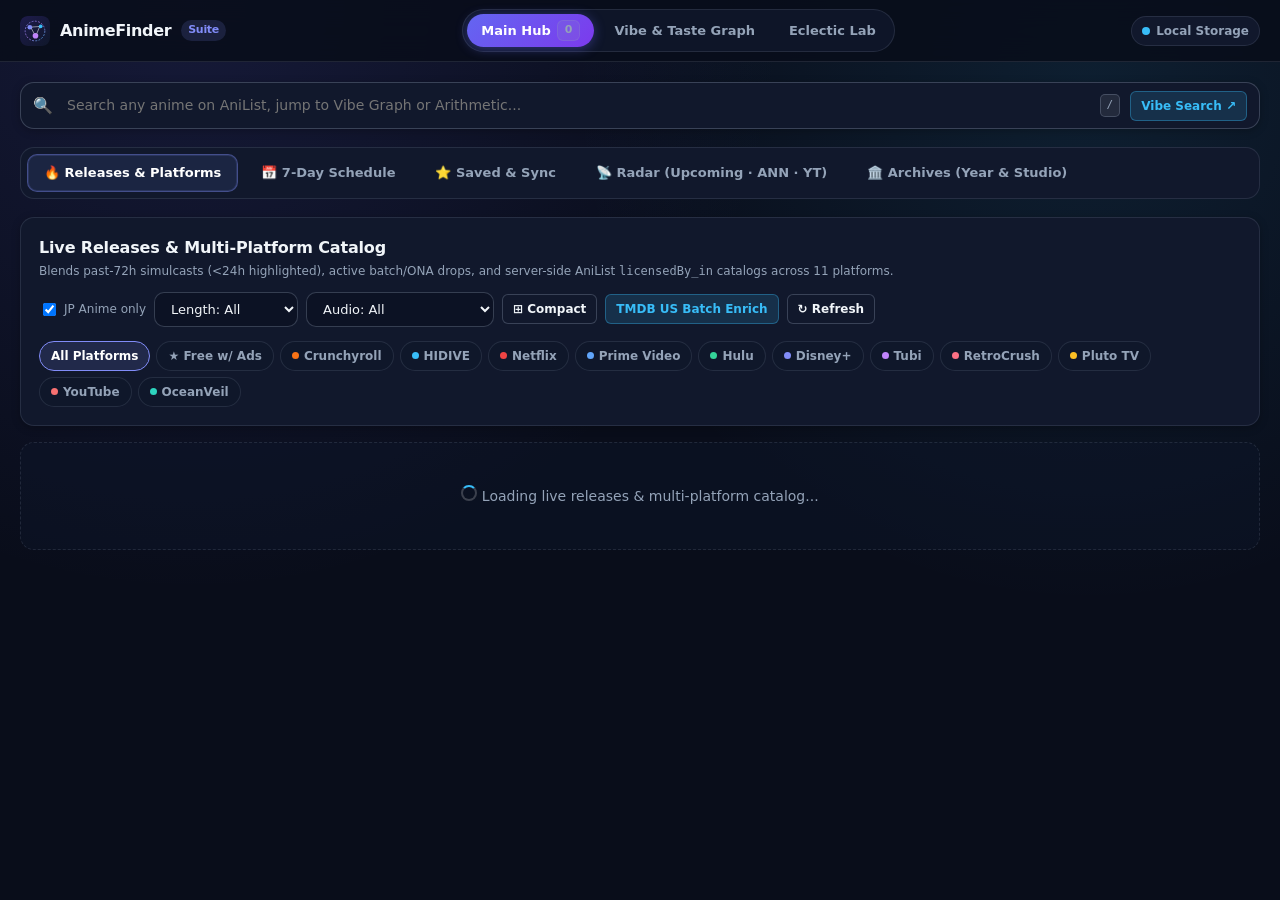
==== commit 6aca1af9: "Label releasing dubbed anime accurately as EN Dub (Ongoing) instead of assuming same-day Simuldub; a" ====
--- a/index.html
+++ b/index.html
@@ -60,7 +60,7 @@
             </select>
             <select id="dubFilterSelect" class="select" aria-label="Filter by Dub status">
               <option value="all">Audio: All</option>
-              <option value="dubbed">Verified EN Dub / Simuldub</option>
+              <option value="dubbed">Verified EN Dub</option>
               <option value="sub">Sub / No EN VA Listed</option>
             </select>
             <button type="button" class="btn btn-sm" id="toggleCompactBtn" title="Toggle compact card grid">⊞ Compact</button>
@@ -484,7 +484,10 @@
 
         const bottomBadges = [];
         if (dub !== 'Sub / No EN VA') {
-          bottomBadges.push(`<span class="badge badge-cyan" title="Verified English voice cast on AniList or override">${AF.escapeHtml(dub)}</span>`);
+          const dubTip = dub === 'EN Dub (Ongoing)'
+            ? 'English voice cast confirmed on AniList — ongoing dubs often release on a staggered schedule behind Japanese episodes'
+            : 'Verified English voice cast on AniList or manual override';
+          bottomBadges.push(`<span class="badge badge-cyan" title="${dubTip}">${AF.escapeHtml(dub)}</span>`);
         }
         if (anime.source === 'ORIGINAL') {
           bottomBadges.push(`<span class="badge badge-amber" title="Anime Original production">★ Original</span>`);
@@ -628,7 +631,7 @@
         if (licensedByList) vars.licensed = licensedByList;
 
         try {
-          const cacheKey = forceRefresh ? null : `releases_v2_${activePlatform}`;
+          const cacheKey = forceRefresh ? null : `releases_v3_${activePlatform}`;
           const data = await AF.anilistQuery(query, vars, { cacheKey, ttl: AF.TTL_DYNAMIC });
 
           const mergedMap = new Map();
@@ -692,7 +695,7 @@
             if (!platforms.some(p => p.id === activePlatform) && !m._inCatalog) return false;
           }
           const dub = AF.classifyDub(m);
-          const isDubbed = dub === 'EN Dub' || dub === 'Simuldub';
+          const isDubbed = dub !== 'Sub / No EN VA' && dub !== 'Sub Only';
           if (activeDubFilter === 'dubbed' && !isDubbed) return false;
           if (activeDubFilter === 'sub' && isDubbed) return false;
 
